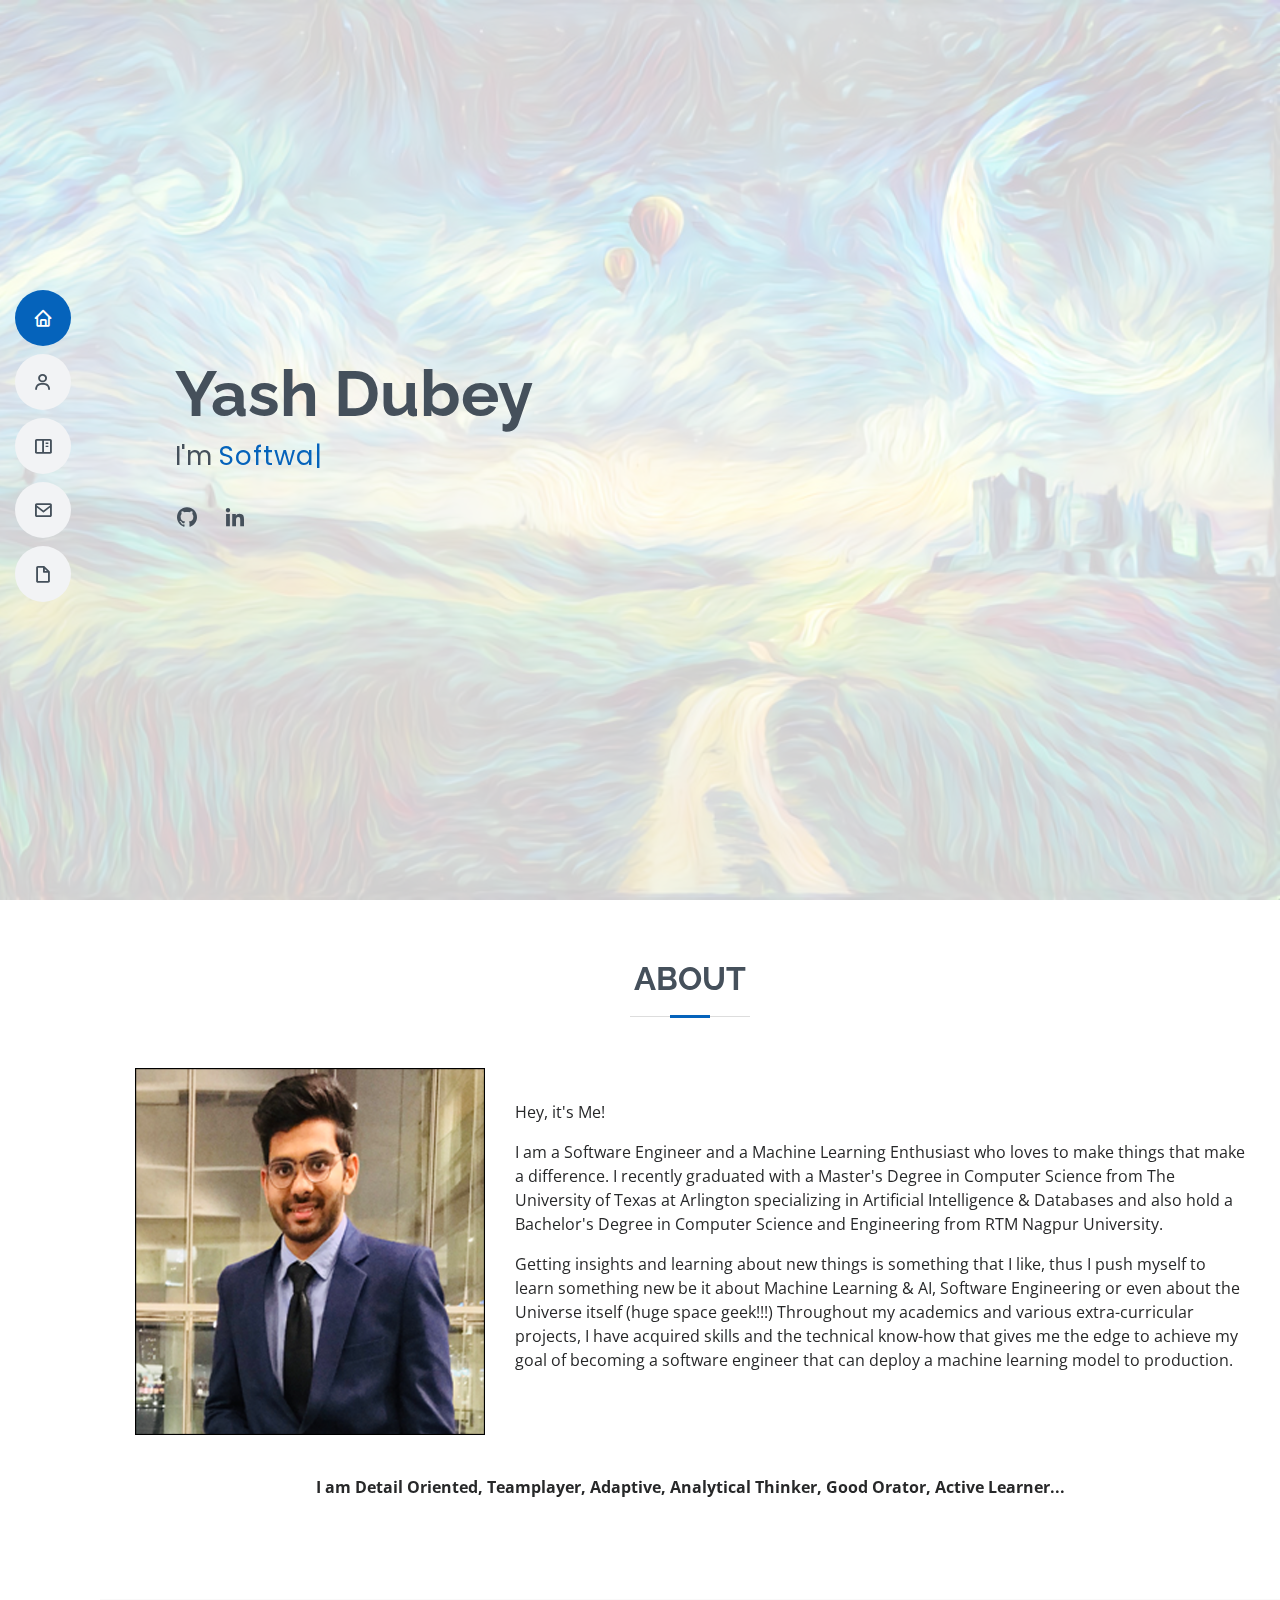
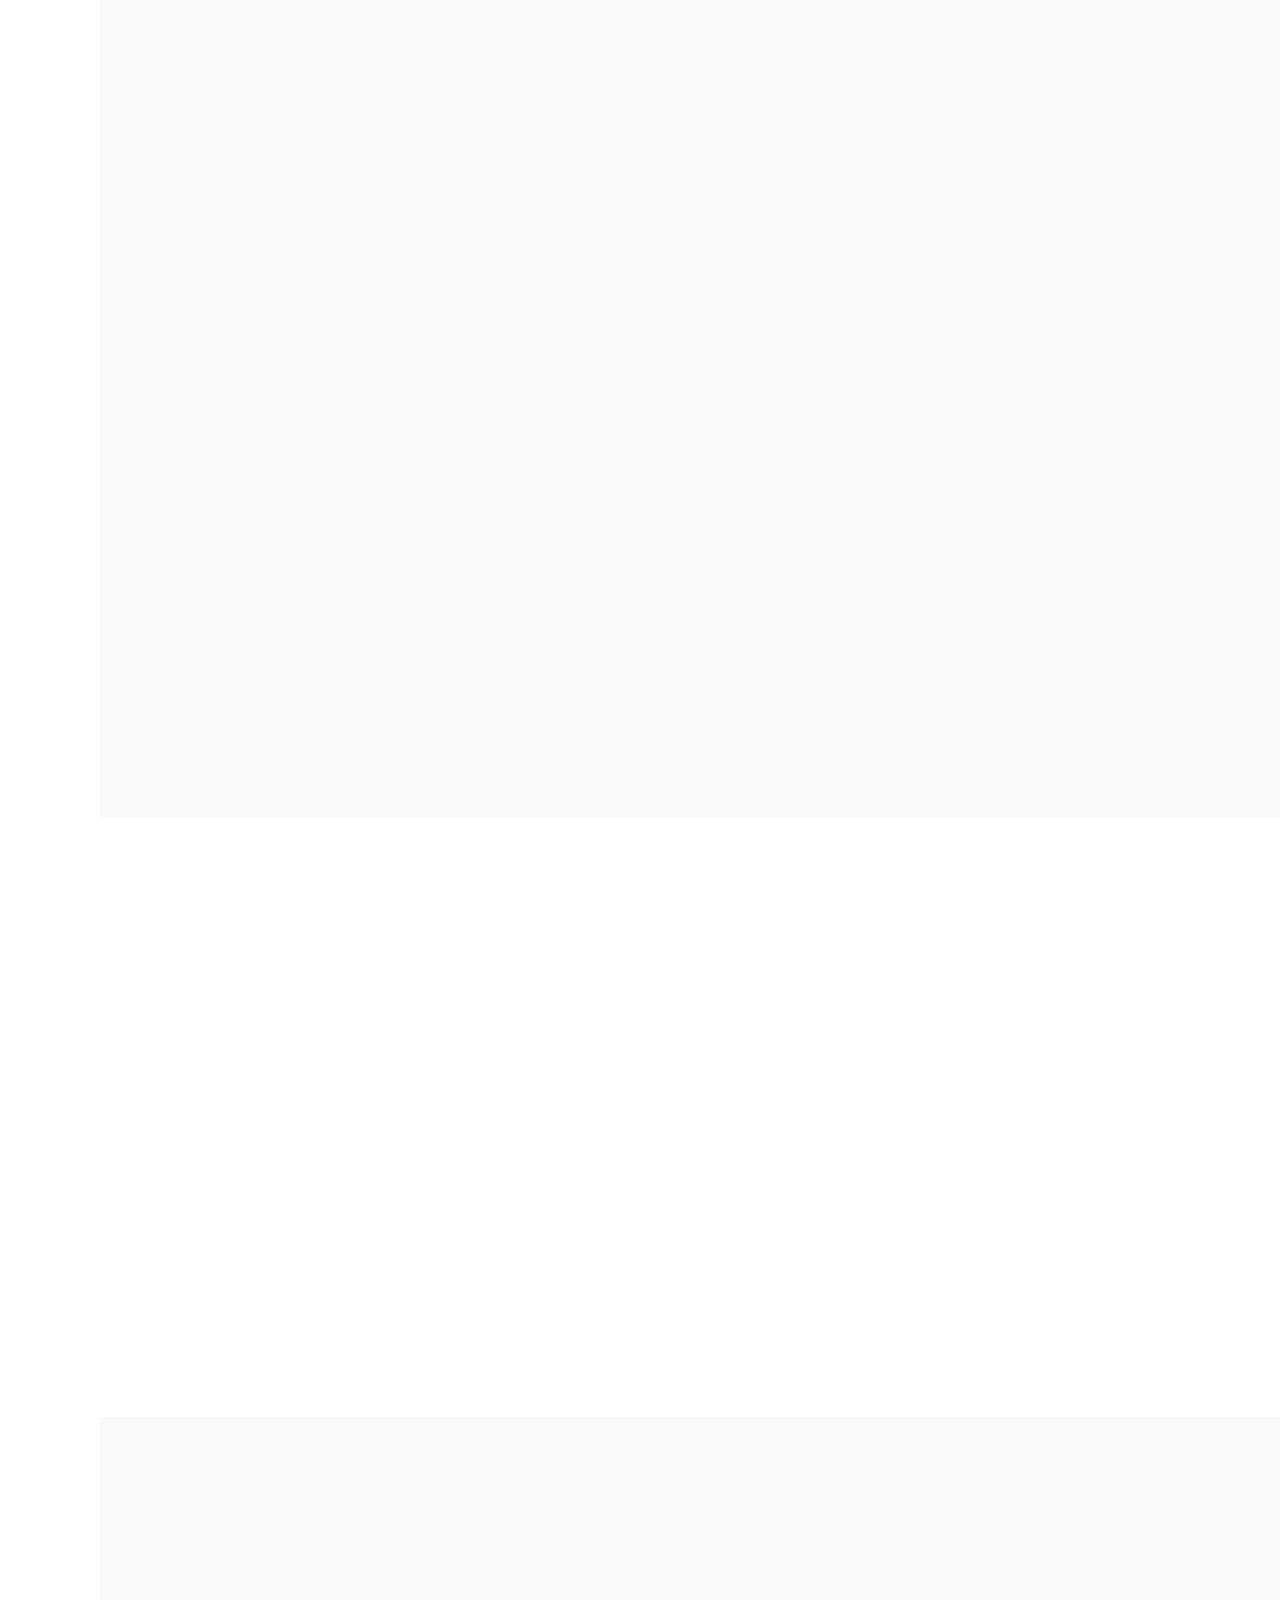
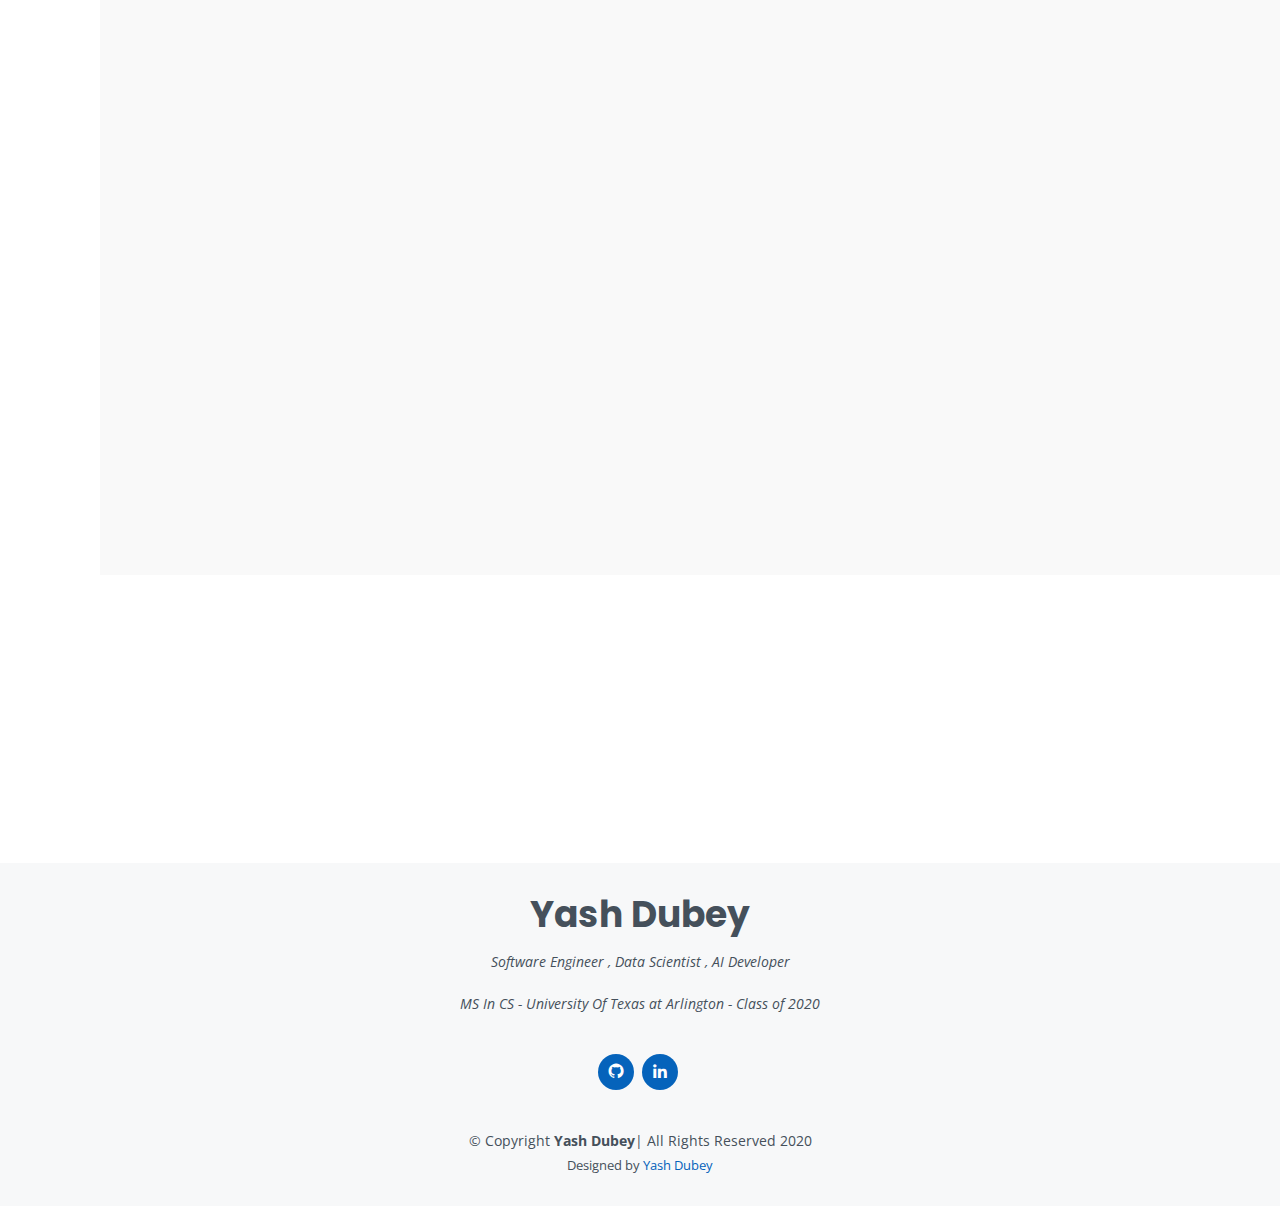
==== index.html @ 51f5e109 "logo removed" ====
<!DOCTYPE html>
<html lang="en">

<head>
  <meta charset="utf-8">
  <meta content="width=device-width, initial-scale=1.0" name="viewport">

  <title>Yash Dubey</title>
  <meta content="" name="descriptison">
  <meta content="" name="keywords">

  <!-- Favicons -->
  <link href="assets/img/favicon.png" rel="icon">
  <link href="assets/img/apple-touch-icon.png" rel="icon">

  <!-- Google Fonts -->
  <link href="https://fonts.googleapis.com/css?family=Open+Sans:300,300i,400,400i,600,600i,700,700i|Raleway:300,300i,400,400i,500,500i,600,600i,700,700i|Poppins:300,300i,400,400i,500,500i,600,600i,700,700i" rel="stylesheet">

  <!-- Vendor CSS Files -->
  <link href="assets/vendor/bootstrap/css/bootstrap.min.css" rel="stylesheet">
  <link href="assets/vendor/icofont/icofont.min.css" rel="stylesheet">
  <link href="assets/vendor/boxicons/css/boxicons.min.css" rel="stylesheet">
  <link href="assets/vendor/venobox/venobox.css" rel="stylesheet">
  <link href="assets/vendor/owl.carousel/assets/owl.carousel.min.css" rel="stylesheet">
  <link href="assets/vendor/aos/aos.css" rel="stylesheet">

  <!-- Template Main CSS File -->
  <link href="assets/css/style.css" rel="stylesheet">

  <!-- =======================================================
  * Template Name: MyResume - v2.0.0
  * Template URL: https://bootstrapmade.com/free-html-bootstrap-template-my-resume/
  * Author: BootstrapMade.com
  * License: https://bootstrapmade.com/license/
  ======================================================== -->
</head>

<body>

  <!-- ======= Mobile nav toggle button ======= -->
  <button type="button" class="mobile-nav-toggle d-xl-none"><i class="icofont-navigation-menu"></i></button>

  <!-- ======= Header ======= -->
  <header id="header" class="d-flex flex-column justify-content-center">

    <nav class="nav-menu">
      <ul>
        <li class="active"><a href="#hero"><i class="bx bx-home"></i> <span>Home</span></a></li>
        <li><a href="#about"><i class="bx bx-user"></i> <span>About</span></a></li>
        <li><a href="#portfolio"><i class="bx bx-book-content"></i> <span>Portfolio</span></a></li>
        <li><a href="#contact"><i class="bx bx-envelope"></i> <span>Contact</span></a></li>
        <li><a href="https://github.com/yashdubey95/yashdubey95.github.io/raw/master/resume/Yash_Dubey_Resume.pdf"><i class="bx bx-file-blank"></i> <span>Download Resume</span></a></li>  
      </ul>
    </nav><!-- .nav-menu -->

  </header><!-- End Header -->

  <!-- ======= Hero Section ======= -->
  <section id="hero" class="d-flex flex-column justify-content-center">
    <div class="container" data-aos="zoom-in" data-aos-delay="100">
      <h1>Yash Dubey</h1>
      <p>I'm <span class="typed" data-typed-items="Software Engineer, Data Scientist, AI Developer"></span></p>
      <div class="social-links">
        <a href="https://github.com/yashdubey95" class="google-plus"><i class="bx bxl-github"></i></a>
        <a href="https://www.linkedin.com/in/yash-dubeycs/" class="linkedin"><i class="bx bxl-linkedin"></i></a>
          
      </div>
    </div>
  </section><!-- End Hero -->

  <main id="main">

    <!-- ======= About Section ======= -->
    <section id="about" class="about">
      <div class="container aos-init aos-animate" data-aos="fade-up">

        <div class="section-title">
          <h2>About</h2>
          <p></p>
        </div>

        <div class="row">
          <div class="col-lg-4">
            <img src="assets/img/profile-img.png" class="img-fluid" alt="">
          </div>
          <div class="col-lg-8 pt-4 pt-lg-0 content">
            <h3></h3>
            <br><p>
              Hey, it's Me!</p><p> I am a Software Engineer and a Machine Learning Enthusiast who loves to make things that make a difference. I recently graduated with a Master's Degree in Computer Science from The University of Texas at Arlington specializing in Artificial Intelligence &amp; Databases and also hold a Bachelor's Degree in Computer Science and Engineering from RTM Nagpur University.</p><p>Getting insights and learning about new things is something that I like, thus I push myself to learn something new be it about Machine Learning &amp; AI, Software Engineering or even about the Universe itself (huge space geek!!!) Throughout my academics and various extra-curricular projects, I have acquired skills and the technical know-how that gives me the edge to achieve my goal of becoming a software engineer that can deploy a machine learning model to production.
            </p>
            <div class="row">
</div>
            
          </div>
        </div><br>
          <p></p><center><b>I am Detail Oriented, Teamplayer, Adaptive, Analytical Thinker, Good Orator, Active Learner...</b></center><p></p><br>
      </div>
    </section>  
      
      
    <!-- ======= Facts Section ======= -->
    <section id="facts" class="facts" style="background-color:#f9f9f9">
      <div class="container" data-aos="fade-up">

        <div class="section-title">
          <h2>Research Paper Published</h2>
          <p><img src="assets/img/paperpublish.png">Topic Detection by Clustering and Text Mining: International Research Journal of Engineering and Technology, Volume 4, Issue 3, March 2017</p>
        </div>

        <div class="section-title">
          <h2>Certifications</h2>
          <p><img src="assets/img/star.png"><a href="https://www.coursera.org/account/accomplishments/specialization/JHTNTJHL2RAA" target="_blank">Completed a 5 Course Specialization in Deep Learning taught by Prof. Andrew Ng (deeplearning.ai & Coursera)</a></p>
          <p><img src="assets/img/star.png"><a href="https://www.udemy.com/certificate/UC-1O7IH93A/" target="_blank">Artificial Intelligence A-Z: Learn how to build an AI (Udemy)</a></p>
          <p><img src="assets/img/star.png"><a href="https://www.udemy.com/certificate/UC-8BEFE81J/" target="_blank">Machine Learning A-Z: Hands-on Python & R in Data Science (Udemy)</a></p>
          <p><img src="assets/img/star.png"><a href="https://www.udemy.com/certificate/UC-V0YSNLP9/" target="_blank">Deep Learning A-Z: Hands-on Artificial Neural Networks (Udemy)</a></p>
        </div>
          
        <div class="section-title">
          <h2>Awards</h2>
          <p><img src="assets/img/trophy.png"> Secured 1st position in "Technobuzz" (A National level coding competition)</p>
          <p><img src="assets/img/trophy.png"> Awarded Certificate of Appreciation for Participating in Inter-College and National Level Conventions</p>
          <p><img src="assets/img/trophy.png"> Team head and Part of Organizing Committee for various Technical and Non-technical events conducted in College</p>
        </div>  
          
        <div class="row" style="padding-left:220px">
          <div class="col-lg-3 col-md-6">
            <div class="count-box">
              <i class="icofont-certificate"></i>
              <span data-toggle="counter-up">11</span>
              <p>Certifications</p>
            </div>
          </div>

          <div class="col-lg-3 col-md-6 mt-5 mt-md-0">
            <div class="count-box">
              <i class="icofont-document-folder"></i>
              <span data-toggle="counter-up">15</span>
              <p>Projects</p>
            </div>
          </div>

          <div class="col-lg-3 col-md-6 mt-5 mt-lg-0">
            <div class="count-box">
              <i class="icofont-live-support"></i>
              <span data-toggle="counter-up">209</span>
                <p>Hours Of Hands-on Experience</p>
            </div>
          </div>        
        </div>
  
  
      </div>
    </section><!-- End Facts Section -->

    <!-- ======= Skills Section ======= -->
    <section id="skills" class="skills section-bg">
      <div class="container" data-aos="fade-up">

        <div class="section-title">
          <h2>Skills</h2>
          <p>Based on my academics and extra cirricular projects at UT Arlington I have acquired skills and the technical know how of some Programming languages like Python, SQL, C/C++, R, Java & JavaScript. Aspiring to work as a Data Scientist I had the opportunity to work on Data science Libraries and Frameworks like NumPy, Matpotlib, Scikit-learn, Open CV, Pandas, TensorFlow, PyTorch, Apache Hadoop, Apache Spark (PySpark)</p>
        </div>

        <div class="row skills-content">

          <div class="col-lg-6">

            <div class="progress">
              <span class="skill">Python <i class="val">90%</i></span>
              <div class="progress-bar-wrap">
                <div class="progress-bar" role="progressbar" aria-valuenow="90" aria-valuemin="0" aria-valuemax="100"></div>
              </div>
            </div>

            <div class="progress">
              <span class="skill">SQL/ NoSQL<i class="val">90%</i></span>
              <div class="progress-bar-wrap">
                <div class="progress-bar" role="progressbar" aria-valuenow="90" aria-valuemin="0" aria-valuemax="100"></div>
              </div>
            </div>

            <div class="progress">
              <span class="skill">C/C++ <i class="val">80%</i></span>
              <div class="progress-bar-wrap">
                <div class="progress-bar" role="progressbar" aria-valuenow="80" aria-valuemin="0" aria-valuemax="100"></div>
              </div>
            </div>

          </div>

          <div class="col-lg-6">

            <div class="progress">
              <span class="skill">R <i class="val">80%</i></span>
              <div class="progress-bar-wrap">
                <div class="progress-bar" role="progressbar" aria-valuenow="80" aria-valuemin="0" aria-valuemax="100"></div>
              </div>
            </div>

            <div class="progress">
              <span class="skill">Java<i class="val">80%</i></span>
              <div class="progress-bar-wrap">
                <div class="progress-bar" role="progressbar" aria-valuenow="80" aria-valuemin="0" aria-valuemax="100"></div>
              </div>
            </div>

            <div class="progress">
              <span class="skill">JavaScript <i class="val">80%</i></span>
              <div class="progress-bar-wrap">
                <div class="progress-bar" role="progressbar" aria-valuenow="80" aria-valuemin="0" aria-valuemax="100"></div>
              </div>
            </div>

          </div>
            
           <div class="col-lg-6">

            <div class="progress">
              <span class="skill">Apache Hadoop <i class="val">80%</i></span>
              <div class="progress-bar-wrap">
                <div class="progress-bar" role="progressbar" aria-valuenow="80" aria-valuemin="0" aria-valuemax="100"></div>
              </div>
            </div>

            <div class="progress">
              <span class="skill">Apache Spark<i class="val">80%</i></span>
              <div class="progress-bar-wrap">
                <div class="progress-bar" role="progressbar" aria-valuenow="80" aria-valuemin="0" aria-valuemax="100"></div>
              </div>
            </div>

            <div class="progress">
              <span class="skill">Text<i class="val">80%</i></span>
              <div class="progress-bar-wrap">
                <div class="progress-bar" role="progressbar" aria-valuenow="80" aria-valuemin="0" aria-valuemax="100"></div>
              </div>
            </div>

          </div> 
            
         <div class="col-lg-6">

            <div class="progress">
              <span class="skill">Node.js<i class="val">80%</i></span>
              <div class="progress-bar-wrap">
                <div class="progress-bar" role="progressbar" aria-valuenow="80" aria-valuemin="0" aria-valuemax="100"></div>
              </div>
            </div>

            <div class="progress">
              <span class="skill">Open CV<i class="val">75%</i></span>
              <div class="progress-bar-wrap">
                <div class="progress-bar" role="progressbar" aria-valuenow="75" aria-valuemin="0" aria-valuemax="100"></div>
              </div>
            </div>

            <div class="progress">
              <span class="skill">Pytorch <i class="val">80%</i></span>
              <div class="progress-bar-wrap">
                <div class="progress-bar" role="progressbar" aria-valuenow="80" aria-valuemin="0" aria-valuemax="100"></div>
              </div>
            </div>

          </div>    
    

        </div>

      </div>
    </section><!-- End Skills Section -->

  
    <!-- ======= Portfolio Section ======= -->
    <section id="portfolio" class="portfolio section-bg" style="background-color:#f9f9f9">
      <div class="container" data-aos="fade-up">

        <div class="section-title">
          <h2>Portfolio</h2>
          <p>Built the following Academic Projects at UT Arlington for my Specialization in Intelligent Systems (AI) & Databases</p>
        </div>

        <div class="row">
          <div class="col-lg-12 d-flex justify-content-center" data-aos="fade-up" data-aos-delay="100">
          </div>
        </div>

        <div class="row portfolio-container" data-aos="fade-up" data-aos-delay="200">

          <div class="col-lg-4 col-md-6 portfolio-item filter-app">
            <div class="portfolio-wrap">
              <img src="assets/img/portfolio/portfolio-1.jpg" class="img-fluid" alt="">
              <div class="portfolio-info">
                <h4>Monocular Depth Estimation</h4>
                <p></p>
                <div class="portfolio-links">
                  <a href="assets/img/portfolio/portfolio-1.jpg" data-gall="portfolioGallery" class="venobox" title="Monocular Depth Estimation"><i class="bx bx-plus"></i></a>
                  <a href="Monocular%20Depth%20Estimator.html" data-gall="portfolioDetailsGallery" data-vbtype="iframe" class="venobox" title="Monocular Depth Estimation"><i class="bx bx-link"></i></a>
                </div>
              </div>
            </div>
          </div>

          <div class="col-lg-4 col-md-6 portfolio-item filter-web">
            <div class="portfolio-wrap">
              <img src="assets/img/portfolio/portfolio-2.jpg" class="img-fluid" alt="">
              <div class="portfolio-info">
                <h4>Self Driving Car</h4>
                <p></p>
                <div class="portfolio-links">
                  <a href="assets/img/portfolio/portfolio-2.jpg" data-gall="portfolioGallery" class="venobox" title="Self Driving Car"><i class="bx bx-plus"></i></a>
                  <a href="self-driving%20car.html" data-gall="portfolioDetailsGallery" data-vbtype="iframe" class="venobox" title="Self Driving Car"><i class="bx bx-link"></i></a>
                </div>
              </div>
            </div>
          </div>

          <div class="col-lg-4 col-md-6 portfolio-item filter-app">
            <div class="portfolio-wrap">
              <img src="assets/img/portfolio/portfolio-3.jpg" class="img-fluid" alt="">
              <div class="portfolio-info">
                <h4>Document Summerizer</h4>
                <p></p>
                <div class="portfolio-links">
                  <a href="assets/img/portfolio/portfolio-3.jpg" data-gall="portfolioGallery" class="venobox" title="Document Summerizer"><i class="bx bx-plus"></i></a>
                  <a href="Document%20Summerizer.html" data-gall="portfolioDetailsGallery" data-vbtype="iframe" class="venobox" title="Document Summerizer"><i class="bx bx-link"></i></a>
                </div>
              </div>
            </div>
          </div>

          <div class="col-lg-4 col-md-6 portfolio-item filter-card">
            <div class="portfolio-wrap">
              <img src="assets/img/portfolio/portfolio-4.jpg" class="img-fluid" alt="">
              <div class="portfolio-info">
                <h4>Predicting NYT's Pick from a pool of Comments</h4>
                <p></p>
                <div class="portfolio-links">
                  <a href="assets/img/portfolio/portfolio-4.jpg" data-gall="portfolioGallery" class="venobox" title="Predicting NYT's Pick from a Pool of Comments"><i class="bx bx-plus"></i></a>
                  <a href="NYT's%20Pick.html" data-gall="portfolioDetailsGallery" data-vbtype="iframe" class="venobox" title="Predicting NYT's Pick from a pool of Comments"><i class="bx bx-link"></i></a>
                </div>
              </div>
            </div>
          </div>

          <div class="col-lg-4 col-md-6 portfolio-item filter-web">
            <div class="portfolio-wrap">
              <img src="assets/img/portfolio/portfolio-5.jpg" class="img-fluid" alt="">
              <div class="portfolio-info">
                <h4>Movie Recommender System</h4>
                <p></p>
                <div class="portfolio-links">
                  <a href="assets/img/portfolio/portfolio-5.jpg" data-gall="portfolioGallery" class="venobox" title="Movie Recommender System"><i class="bx bx-plus"></i></a>
                  <a href="Movie%20recommender%20system.html" data-gall="portfolioDetailsGallery" data-vbtype="iframe" class="venobox" title="Movie Recommender System"><i class="bx bx-link"></i></a>
                </div>
              </div>
            </div>
          </div>
            
         <div class="col-lg-4 col-md-6 portfolio-item filter-web">
            <div class="portfolio-wrap">
              <img src="assets/img/portfolio/chatbot2.jpg" class="img-fluid" alt="">
              <div class="portfolio-info">
                <h4>Chat Bot</h4>
                <p></p>
                <div class="portfolio-links">
                  <a href="#" data-gall="portfolioGallery" class="venobox" title="Chat Bot"><i class="bx bx-plus"></i></a>
                  <a href="Chat%20Bot.html" data-gall="portfolioDetailsGallery" data-vbtype="iframe" class="venobox" title="Chat Bot"><i class="bx bx-link"></i></a>
                </div>
              </div>
            </div>
          </div>    
    </div>

      </div>
    </section><!-- End Portfolio Section -->

   
   
    <!-- ======= Contact Section ======= -->
    <section id="contact" class="contact">
      <div class="container" data-aos="fade-up">

        <div class="section-title">
          <h2>Contact</h2>
        </div>

        <div class="row mt-3">
            <div style="padding-left: 195px"><img src="assets/img/email.png"><b>yashd995@gmail.com</b></div>
            <div style="padding-left: 25px"><img src="assets/img/phone.png"><b>+1(682) 407-6794</b></div>
            <div style="padding-top: 6px; padding-left: 25px"><a href="https://www.linkedin.com/in/yash-dubeycs/" class="linkedin"><i class="bx bxl-linkedin"><span style="padding-left: 12px; padding-bottom: 3px"></span></i></a></div>    
        </div>
          
      </div>
    </section><!-- End Contact Section -->

  </main><!-- End #main -->

  <!-- ======= Footer ======= -->
  <footer id="footer">
    <div class="container">
      <h3>Yash Dubey</h3>
      <p>Software Engineer , Data Scientist , AI Developer <br><br>
      MS In CS - University Of Texas at Arlington - Class of 2020</p>    
      <div class="social-links">
        <a href="https://github.com/yashdubey95" class="google-plus"><i class="bx bxl-github"></i></a>
        <a href="https://www.linkedin.com/in/yash-dubeycs/" class="linkedin"><i class="bx bxl-linkedin"></i></a>  
      </div>
      <div class="copyright">
        &copy; Copyright <strong><span>Yash Dubey</span></strong>| All Rights Reserved 2020
      </div>
      <div class="credits">
        <!-- All the links in the footer should remain intact. -->
        <!-- You can delete the links only if you purchased the pro version. -->
        <!-- Licensing information: [license-url] -->
        <!-- Purchase the pro version with working PHP/AJAX contact form: https://bootstrapmade.com/free-html-bootstrap-template-my-resume/ -->
        Designed by <a href="#">Yash Dubey</a>
      </div>
    </div>
  </footer><!-- End Footer -->

  <a href="#" class="back-to-top"><i class="bx bx-up-arrow-alt"></i></a>
  <div id="preloader"></div>

  <!-- Vendor JS Files -->
  <script src="assets/vendor/jquery/jquery.min.js"></script>
  <script src="assets/vendor/bootstrap/js/bootstrap.bundle.min.js"></script>
  <script src="assets/vendor/jquery.easing/jquery.easing.min.js"></script>
  <script src="assets/vendor/php-email-form/validate.js"></script>
  <script src="assets/vendor/waypoints/jquery.waypoints.min.js"></script>
  <script src="assets/vendor/counterup/counterup.min.js"></script>
  <script src="assets/vendor/isotope-layout/isotope.pkgd.min.js"></script>
  <script src="assets/vendor/venobox/venobox.min.js"></script>
  <script src="assets/vendor/owl.carousel/owl.carousel.min.js"></script>
  <script src="assets/vendor/typed.js/typed.min.js"></script>
  <script src="assets/vendor/aos/aos.js"></script>

  <!-- Template Main JS File -->
  <script src="assets/js/main.js"></script>

</body>

</html>
---- assets/vendor/venobox/venobox.css ----
/* ------ venobox.css --------*/
.vbox-overlay *, .vbox-overlay *:before, .vbox-overlay *:after{
    -webkit-backface-visibility: hidden;
    -webkit-box-sizing:border-box;
    -moz-box-sizing:border-box;
    box-sizing:border-box;
}
.vbox-overlay * { 
    -webkit-backface-visibility: visible;
    backface-visibility: visible;
}
.vbox-overlay{
    display: -webkit-flex;
    display: flex;
    -webkit-flex-direction: column;
    flex-direction: column;
    -webkit-justify-content: center;
    justify-content: center;
    -webkit-align-items: center;
    align-items: center;
    position: fixed;
    left: 0;
    top: 0;
    bottom: 0;
    right: 0;
    z-index: 999999;
}

/* ----- navigation ----- */
.vbox-title{
    width: 100%;
    height: 40px;
    float: left;
    text-align: center;
    line-height: 28px;
    font-size: 12px;
    padding: 6px 50px;
    overflow: hidden;
    position: fixed;
    display: none;
    left: 0;
    z-index: 89;
}
.vbox-close{
    cursor: pointer;
    position: fixed;
    top: -1px;
    right: 0;
    width: 50px;
    height: 40px;
    padding: 6px;
    display: block;
    background-position:10px center;
    overflow: hidden;
    font-size: 24px;
    line-height: 1;
    text-align: center;
    z-index: 99;
}
.vbox-left{
    cursor: pointer;
    position: fixed;
    left: 0;
    height: 40px;
    overflow: hidden;
    line-height: 28px;
    font-size: 12px;
    z-index: 99;
    display: flex;
    align-items:center;
}
.vbox-num{
    display: inline-block;
    margin: 6px 0 6px 15px;
}
/* ----- Social share ----- */
.vbox-share{
    line-height: 28px;
    font-size: 12px;
    overflow: hidden;
    position: fixed;
    left: 0;
    z-index: 98;
    display: flex;
    align-items:center;
    justify-content: center;
    width: 100%;
    text-align: center;
}
.vbox-share svg{
    max-height: 28px;
    width: 28px;
    z-index: 10;
    margin-left: 12px;
    margin-top: 6px;
    margin-bottom: 6px;
    vertical-align: middle;
}


/* ----- navigation ARROWS ----- */
.vbox-next, .vbox-prev{
    position: fixed;
    top: 50%;
    margin-top: -15px;
    overflow: hidden;
    cursor: pointer;
    display: block;
    width: 45px;
    height: 45px;
    z-index: 99;
}
.vbox-next span, .vbox-prev span{
    position: relative;
    width: 20px;
    height: 20px;
    border: 2px solid transparent;
    border-top-color: #B6B6B6;
    border-right-color: #B6B6B6;
    text-indent: -100px;
    position: absolute;
    top: 8px;
    display: block;
}
.vbox-prev{
    left: 15px;
}
.vbox-next{
    right: 15px;
}
.vbox-prev span{
    left: 10px;
    -ms-transform: rotate(-135deg);
    -webkit-transform: rotate(-135deg);
    transform: rotate(-135deg);
}
.vbox-next span{
    -ms-transform: rotate(45deg);
    -webkit-transform: rotate(45deg);
    transform: rotate(45deg);
    right: 10px;
}
/* ------- inline window ------ */
.vbox-inline{
    width: 420px;
    height: 315px;
    height: 70vh;
    padding: 10px;
    background: #fff;
    margin: 0 auto;
    overflow: auto;
    text-align: left;
}
/* ------- Video & iFrames window ------ */
.venoframe{
    max-width: 100%;
    width: 100%;
    border: none;
    width: 100%;
    height: 260px;
    height: 70vh;
}
.venoframe.vbvid{
    height: 260px;
}
@media (min-width: 768px) {
    .venoframe, .vbox-inline{
        width: 90%;
        height: 360px;
        height: 70vh;
    }
    .venoframe.vbvid{
        width: 640px;
        height: 360px;
    }
}
@media (min-width: 992px) {
    .venoframe, .vbox-inline{
        max-width: 1200px;
        width: 80%;
        height: 540px;
        height: 70vh;
    }
    .venoframe.vbvid{
        width: 960px;
        height: 540px;
    }
}
/* 
Please do NOT edit this part! 
or at least read this note: http://i.imgur.com/7C0ws9e.gif
*/
.vbox-open{
    overflow: hidden;
}
.vbox-container{
    position: absolute;
    left: 0;
    right: 0;
    top: 0;
    bottom: 0;
    overflow-x: hidden;
    overflow-y: scroll;
    overflow-scrolling: touch;
    -webkit-overflow-scrolling: touch;
    z-index: 20;
    max-height: 100%;

}

.vbox-content{
    text-align: center;
    float: left;
    width: 100%;
    position: relative;
    overflow: hidden;
    padding: 20px 4%;
}
.vbox-container img{
    max-width: 100%;
    height: auto;
}
.vbox-figlio{
    box-shadow: 0 0 12px rgba(0,0,0,0.19), 0 6px 6px rgba(0,0,0,0.23);
    max-width: 100%;
    text-align: initial;
}
img.vbox-figlio{
    -webkit-user-select: none;
-khtml-user-select: none;
-moz-user-select: none;
-o-user-select: none;
user-select: none;
}
.vbox-content.swipe-left{
    margin-left: -200px !important;
}
.vbox-content.swipe-right{
    margin-left: 200px !important;
}
.vbox-animated{
    webkit-transition: margin 300ms ease-out;
    transition: margin 300ms ease-out;
}

/* ---------- preloader ----------
 * SPINKIT 
 * http://tobiasahlin.com/spinkit/
-------------------------------- */
.sk-double-bounce,.sk-rotating-plane{width:40px;height:40px;margin:40px auto}.sk-rotating-plane{background-color:#333;-webkit-animation:sk-rotatePlane 1.2s infinite ease-in-out;animation:sk-rotatePlane 1.2s infinite ease-in-out}@-webkit-keyframes sk-rotatePlane{0%{-webkit-transform:perspective(120px) rotateX(0) rotateY(0);transform:perspective(120px) rotateX(0) rotateY(0)}50%{-webkit-transform:perspective(120px) rotateX(-180.1deg) rotateY(0);transform:perspective(120px) rotateX(-180.1deg) rotateY(0)}100%{-webkit-transform:perspective(120px) rotateX(-180deg) rotateY(-179.9deg);transform:perspective(120px) rotateX(-180deg) rotateY(-179.9deg)}}@keyframes sk-rotatePlane{0%{-webkit-transform:perspective(120px) rotateX(0) rotateY(0);transform:perspective(120px) rotateX(0) rotateY(0)}50%{-webkit-transform:perspective(120px) rotateX(-180.1deg) rotateY(0);transform:perspective(120px) rotateX(-180.1deg) rotateY(0)}100%{-webkit-transform:perspective(120px) rotateX(-180deg) rotateY(-179.9deg);transform:perspective(120px) rotateX(-180deg) rotateY(-179.9deg)}}.sk-double-bounce{position:relative}.sk-double-bounce .sk-child{width:100%;height:100%;border-radius:50%;background-color:#333;opacity:.6;position:absolute;top:0;left:0;-webkit-animation:sk-doubleBounce 2s infinite ease-in-out;animation:sk-doubleBounce 2s infinite ease-in-out}.sk-chasing-dots .sk-child,.sk-spinner-pulse,.sk-three-bounce .sk-child{background-color:#333;border-radius:100%}.sk-double-bounce .sk-double-bounce2{-webkit-animation-delay:-1s;animation-delay:-1s}@-webkit-keyframes sk-doubleBounce{0%,100%{-webkit-transform:scale(0);transform:scale(0)}50%{-webkit-transform:scale(1);transform:scale(1)}}@keyframes sk-doubleBounce{0%,100%{-webkit-transform:scale(0);transform:scale(0)}50%{-webkit-transform:scale(1);transform:scale(1)}}.sk-wave{margin:40px auto;width:50px;height:40px;text-align:center;font-size:10px}.sk-wave .sk-rect{background-color:#333;height:100%;width:6px;display:inline-block;-webkit-animation:sk-waveStretchDelay 1.2s infinite ease-in-out;animation:sk-waveStretchDelay 1.2s infinite ease-in-out}.sk-wave .sk-rect1{-webkit-animation-delay:-1.2s;animation-delay:-1.2s}.sk-wave .sk-rect2{-webkit-animation-delay:-1.1s;animation-delay:-1.1s}.sk-wave .sk-rect3{-webkit-animation-delay:-1s;animation-delay:-1s}.sk-wave .sk-rect4{-webkit-animation-delay:-.9s;animation-delay:-.9s}.sk-wave .sk-rect5{-webkit-animation-delay:-.8s;animation-delay:-.8s}@-webkit-keyframes sk-waveStretchDelay{0%,100%,40%{-webkit-transform:scaleY(.4);transform:scaleY(.4)}20%{-webkit-transform:scaleY(1);transform:scaleY(1)}}@keyframes sk-waveStretchDelay{0%,100%,40%{-webkit-transform:scaleY(.4);transform:scaleY(.4)}20%{-webkit-transform:scaleY(1);transform:scaleY(1)}}.sk-wandering-cubes{margin:40px auto;width:40px;height:40px;position:relative}.sk-wandering-cubes .sk-cube{background-color:#333;width:10px;height:10px;position:absolute;top:0;left:0;-webkit-animation:sk-wanderingCube 1.8s ease-in-out -1.8s infinite both;animation:sk-wanderingCube 1.8s ease-in-out -1.8s infinite both}.sk-chasing-dots,.sk-spinner-pulse{width:40px;height:40px;margin:40px auto}.sk-wandering-cubes .sk-cube2{-webkit-animation-delay:-.9s;animation-delay:-.9s}@-webkit-keyframes sk-wanderingCube{0%{-webkit-transform:rotate(0);transform:rotate(0)}25%{-webkit-transform:translateX(30px) rotate(-90deg) scale(.5);transform:translateX(30px) rotate(-90deg) scale(.5)}50%{-webkit-transform:translateX(30px) translateY(30px) rotate(-179deg);transform:translateX(30px) translateY(30px) rotate(-179deg)}50.1%{-webkit-transform:translateX(30px) translateY(30px) rotate(-180deg);transform:translateX(30px) translateY(30px) rotate(-180deg)}75%{-webkit-transform:translateX(0) translateY(30px) rotate(-270deg) scale(.5);transform:translateX(0) translateY(30px) rotate(-270deg) scale(.5)}100%{-webkit-transform:rotate(-360deg);transform:rotate(-360deg)}}@keyframes sk-wanderingCube{0%{-webkit-transform:rotate(0);transform:rotate(0)}25%{-webkit-transform:translateX(30px) rotate(-90deg) scale(.5);transform:translateX(30px) rotate(-90deg) scale(.5)}50%{-webkit-transform:translateX(30px) translateY(30px) rotate(-179deg);transform:translateX(30px) translateY(30px) rotate(-179deg)}50.1%{-webkit-transform:translateX(30px) translateY(30px) rotate(-180deg);transform:translateX(30px) translateY(30px) rotate(-180deg)}75%{-webkit-transform:translateX(0) translateY(30px) rotate(-270deg) scale(.5);transform:translateX(0) translateY(30px) rotate(-270deg) scale(.5)}100%{-webkit-transform:rotate(-360deg);transform:rotate(-360deg)}}.sk-spinner-pulse{-webkit-animation:sk-pulseScaleOut 1s infinite ease-in-out;animation:sk-pulseScaleOut 1s infinite ease-in-out}@-webkit-keyframes sk-pulseScaleOut{0%{-webkit-transform:scale(0);transform:scale(0)}100%{-webkit-transform:scale(1);transform:scale(1);opacity:0}}@keyframes sk-pulseScaleOut{0%{-webkit-transform:scale(0);transform:scale(0)}100%{-webkit-transform:scale(1);transform:scale(1);opacity:0}}.sk-chasing-dots{position:relative;text-align:center;-webkit-animation:sk-chasingDotsRotate 2s infinite linear;animation:sk-chasingDotsRotate 2s infinite linear}.sk-chasing-dots .sk-child{width:60%;height:60%;display:inline-block;position:absolute;top:0;-webkit-animation:sk-chasingDotsBounce 2s infinite ease-in-out;animation:sk-chasingDotsBounce 2s infinite ease-in-out}.sk-chasing-dots .sk-dot2{top:auto;bottom:0;-webkit-animation-delay:-1s;animation-delay:-1s}@-webkit-keyframes sk-chasingDotsRotate{100%{-webkit-transform:rotate(360deg);transform:rotate(360deg)}}@keyframes sk-chasingDotsRotate{100%{-webkit-transform:rotate(360deg);transform:rotate(360deg)}}@-webkit-keyframes sk-chasingDotsBounce{0%,100%{-webkit-transform:scale(0);transform:scale(0)}50%{-webkit-transform:scale(1);transform:scale(1)}}@keyframes sk-chasingDotsBounce{0%,100%{-webkit-transform:scale(0);transform:scale(0)}50%{-webkit-transform:scale(1);transform:scale(1)}}.sk-three-bounce{margin:40px auto;width:80px;text-align:center}.sk-three-bounce .sk-child{width:20px;height:20px;display:inline-block;-webkit-animation:sk-three-bounce 1.4s ease-in-out 0s infinite both;animation:sk-three-bounce 1.4s ease-in-out 0s infinite both}.sk-circle .sk-child:before,.sk-fading-circle .sk-circle:before{display:block;border-radius:100%;content:'';background-color:#333}.sk-three-bounce .sk-bounce1{-webkit-animation-delay:-.32s;animation-delay:-.32s}.sk-three-bounce .sk-bounce2{-webkit-animation-delay:-.16s;animation-delay:-.16s}@-webkit-keyframes sk-three-bounce{0%,100%,80%{-webkit-transform:scale(0);transform:scale(0)}40%{-webkit-transform:scale(1);transform:scale(1)}}@keyframes sk-three-bounce{0%,100%,80%{-webkit-transform:scale(0);transform:scale(0)}40%{-webkit-transform:scale(1);transform:scale(1)}}.sk-circle{margin:40px auto;width:40px;height:40px;position:relative}.sk-circle .sk-child{width:100%;height:100%;position:absolute;left:0;top:0}.sk-circle .sk-child:before{margin:0 auto;width:15%;height:15%;-webkit-animation:sk-circleBounceDelay 1.2s infinite ease-in-out both;animation:sk-circleBounceDelay 1.2s infinite ease-in-out both}.sk-circle .sk-circle2{-webkit-transform:rotate(30deg);-ms-transform:rotate(30deg);transform:rotate(30deg)}.sk-circle .sk-circle3{-webkit-transform:rotate(60deg);-ms-transform:rotate(60deg);transform:rotate(60deg)}.sk-circle .sk-circle4{-webkit-transform:rotate(90deg);-ms-transform:rotate(90deg);transform:rotate(90deg)}.sk-circle .sk-circle5{-webkit-transform:rotate(120deg);-ms-transform:rotate(120deg);transform:rotate(120deg)}.sk-circle .sk-circle6{-webkit-transform:rotate(150deg);-ms-transform:rotate(150deg);transform:rotate(150deg)}.sk-circle .sk-circle7{-webkit-transform:rotate(180deg);-ms-transform:rotate(180deg);transform:rotate(180deg)}.sk-circle .sk-circle8{-webkit-transform:rotate(210deg);-ms-transform:rotate(210deg);transform:rotate(210deg)}.sk-circle .sk-circle9{-webkit-transform:rotate(240deg);-ms-transform:rotate(240deg);transform:rotate(240deg)}.sk-circle .sk-circle10{-webkit-transform:rotate(270deg);-ms-transform:rotate(270deg);transform:rotate(270deg)}.sk-circle .sk-circle11{-webkit-transform:rotate(300deg);-ms-transform:rotate(300deg);transform:rotate(300deg)}.sk-circle .sk-circle12{-webkit-transform:rotate(330deg);-ms-transform:rotate(330deg);transform:rotate(330deg)}.sk-circle .sk-circle2:before{-webkit-animation-delay:-1.1s;animation-delay:-1.1s}.sk-circle .sk-circle3:before{-webkit-animation-delay:-1s;animation-delay:-1s}.sk-circle .sk-circle4:before{-webkit-animation-delay:-.9s;animation-delay:-.9s}.sk-circle .sk-circle5:before{-webkit-animation-delay:-.8s;animation-delay:-.8s}.sk-circle .sk-circle6:before{-webkit-animation-delay:-.7s;animation-delay:-.7s}.sk-circle .sk-circle7:before{-webkit-animation-delay:-.6s;animation-delay:-.6s}.sk-circle .sk-circle8:before{-webkit-animation-delay:-.5s;animation-delay:-.5s}.sk-circle .sk-circle9:before{-webkit-animation-delay:-.4s;animation-delay:-.4s}.sk-circle .sk-circle10:before{-webkit-animation-delay:-.3s;animation-delay:-.3s}.sk-circle .sk-circle11:before{-webkit-animation-delay:-.2s;animation-delay:-.2s}.sk-circle .sk-circle12:before{-webkit-animation-delay:-.1s;animation-delay:-.1s}@-webkit-keyframes sk-circleBounceDelay{0%,100%,80%{-webkit-transform:scale(0);transform:scale(0)}40%{-webkit-transform:scale(1);transform:scale(1)}}@keyframes sk-circleBounceDelay{0%,100%,80%{-webkit-transform:scale(0);transform:scale(0)}40%{-webkit-transform:scale(1);transform:scale(1)}}.sk-cube-grid{width:40px;height:40px;margin:40px auto}.sk-cube-grid .sk-cube{width:33.33%;height:33.33%;background-color:#333;float:left;-webkit-animation:sk-cubeGridScaleDelay 1.3s infinite ease-in-out;animation:sk-cubeGridScaleDelay 1.3s infinite ease-in-out}.sk-cube-grid .sk-cube1{-webkit-animation-delay:.2s;animation-delay:.2s}.sk-cube-grid .sk-cube2{-webkit-animation-delay:.3s;animation-delay:.3s}.sk-cube-grid .sk-cube3{-webkit-animation-delay:.4s;animation-delay:.4s}.sk-cube-grid .sk-cube4{-webkit-animation-delay:.1s;animation-delay:.1s}.sk-cube-grid .sk-cube5{-webkit-animation-delay:.2s;animation-delay:.2s}.sk-cube-grid .sk-cube6{-webkit-animation-delay:.3s;animation-delay:.3s}.sk-cube-grid .sk-cube7{-webkit-animation-delay:0ms;animation-delay:0ms}.sk-cube-grid .sk-cube8{-webkit-animation-delay:.1s;animation-delay:.1s}.sk-cube-grid .sk-cube9{-webkit-animation-delay:.2s;animation-delay:.2s}@-webkit-keyframes sk-cubeGridScaleDelay{0%,100%,70%{-webkit-transform:scale3D(1,1,1);transform:scale3D(1,1,1)}35%{-webkit-transform:scale3D(0,0,1);transform:scale3D(0,0,1)}}@keyframes sk-cubeGridScaleDelay{0%,100%,70%{-webkit-transform:scale3D(1,1,1);transform:scale3D(1,1,1)}35%{-webkit-transform:scale3D(0,0,1);transform:scale3D(0,0,1)}}.sk-fading-circle{margin:40px auto;width:40px;height:40px;position:relative}.sk-fading-circle .sk-circle{width:100%;height:100%;position:absolute;left:0;top:0}.sk-fading-circle .sk-circle:before{margin:0 auto;width:15%;height:15%;-webkit-animation:sk-circleFadeDelay 1.2s infinite ease-in-out both;animation:sk-circleFadeDelay 1.2s infinite ease-in-out both}.sk-fading-circle .sk-circle2{-webkit-transform:rotate(30deg);-ms-transform:rotate(30deg);transform:rotate(30deg)}.sk-fading-circle .sk-circle3{-webkit-transform:rotate(60deg);-ms-transform:rotate(60deg);transform:rotate(60deg)}.sk-fading-circle .sk-circle4{-webkit-transform:rotate(90deg);-ms-transform:rotate(90deg);transform:rotate(90deg)}.sk-fading-circle .sk-circle5{-webkit-transform:rotate(120deg);-ms-transform:rotate(120deg);transform:rotate(120deg)}.sk-fading-circle .sk-circle6{-webkit-transform:rotate(150deg);-ms-transform:rotate(150deg);transform:rotate(150deg)}.sk-fading-circle .sk-circle7{-webkit-transform:rotate(180deg);-ms-transform:rotate(180deg);transform:rotate(180deg)}.sk-fading-circle .sk-circle8{-webkit-transform:rotate(210deg);-ms-transform:rotate(210deg);transform:rotate(210deg)}.sk-fading-circle .sk-circle9{-webkit-transform:rotate(240deg);-ms-transform:rotate(240deg);transform:rotate(240deg)}.sk-fading-circle .sk-circle10{-webkit-transform:rotate(270deg);-ms-transform:rotate(270deg);transform:rotate(270deg)}.sk-fading-circle .sk-circle11{-webkit-transform:rotate(300deg);-ms-transform:rotate(300deg);transform:rotate(300deg)}.sk-fading-circle .sk-circle12{-webkit-transform:rotate(330deg);-ms-transform:rotate(330deg);transform:rotate(330deg)}.sk-fading-circle .sk-circle2:before{-webkit-animation-delay:-1.1s;animation-delay:-1.1s}.sk-fading-circle .sk-circle3:before{-webkit-animation-delay:-1s;animation-delay:-1s}.sk-fading-circle .sk-circle4:before{-webkit-animation-delay:-.9s;animation-delay:-.9s}.sk-fading-circle .sk-circle5:before{-webkit-animation-delay:-.8s;animation-delay:-.8s}.sk-fading-circle .sk-circle6:before{-webkit-animation-delay:-.7s;animation-delay:-.7s}.sk-fading-circle .sk-circle7:before{-webkit-animation-delay:-.6s;animation-delay:-.6s}.sk-fading-circle .sk-circle8:before{-webkit-animation-delay:-.5s;animation-delay:-.5s}.sk-fading-circle .sk-circle9:before{-webkit-animation-delay:-.4s;animation-delay:-.4s}.sk-fading-circle .sk-circle10:before{-webkit-animation-delay:-.3s;animation-delay:-.3s}.sk-fading-circle .sk-circle11:before{-webkit-animation-delay:-.2s;animation-delay:-.2s}.sk-fading-circle .sk-circle12:before{-webkit-animation-delay:-.1s;animation-delay:-.1s}@-webkit-keyframes sk-circleFadeDelay{0%,100%,39%{opacity:0}40%{opacity:1}}@keyframes sk-circleFadeDelay{0%,100%,39%{opacity:0}40%{opacity:1}}.sk-folding-cube{margin:40px auto;width:40px;height:40px;position:relative;-webkit-transform:rotateZ(45deg);transform:rotateZ(45deg)}.sk-folding-cube .sk-cube{float:left;width:50%;height:50%;position:relative;-webkit-transform:scale(1.1);-ms-transform:scale(1.1);transform:scale(1.1)}.sk-folding-cube .sk-cube:before{content:'';position:absolute;top:0;left:0;width:100%;height:100%;background-color:#333;-webkit-animation:sk-foldCubeAngle 2.4s infinite linear both;animation:sk-foldCubeAngle 2.4s infinite linear both;-webkit-transform-origin:100% 100%;-ms-transform-origin:100% 100%;transform-origin:100% 100%}.sk-folding-cube .sk-cube2{-webkit-transform:scale(1.1) rotateZ(90deg);transform:scale(1.1) rotateZ(90deg)}.sk-folding-cube .sk-cube3{-webkit-transform:scale(1.1) rotateZ(180deg);transform:scale(1.1) rotateZ(180deg)}.sk-folding-cube .sk-cube4{-webkit-transform:scale(1.1) rotateZ(270deg);transform:scale(1.1) rotateZ(270deg)}.sk-folding-cube .sk-cube2:before{-webkit-animation-delay:.3s;animation-delay:.3s}.sk-folding-cube .sk-cube3:before{-webkit-animation-delay:.6s;animation-delay:.6s}.sk-folding-cube .sk-cube4:before{-webkit-animation-delay:.9s;animation-delay:.9s}@-webkit-keyframes sk-foldCubeAngle{0%,10%{-webkit-transform:perspective(140px) rotateX(-180deg);transform:perspective(140px) rotateX(-180deg);opacity:0}25%,75%{-webkit-transform:perspective(140px) rotateX(0);transform:perspective(140px) rotateX(0);opacity:1}100%,90%{-webkit-transform:perspective(140px) rotateY(180deg);transform:perspective(140px) rotateY(180deg);opacity:0}}@keyframes sk-foldCubeAngle{0%,10%{-webkit-transform:perspective(140px) rotateX(-180deg);transform:perspective(140px) rotateX(-180deg);opacity:0}25%,75%{-webkit-transform:perspective(140px) rotateX(0);transform:perspective(140px) rotateX(0);opacity:1}100%,90%{-webkit-transform:perspective(140px) rotateY(180deg);transform:perspective(140px) rotateY(180deg);opacity:0}}
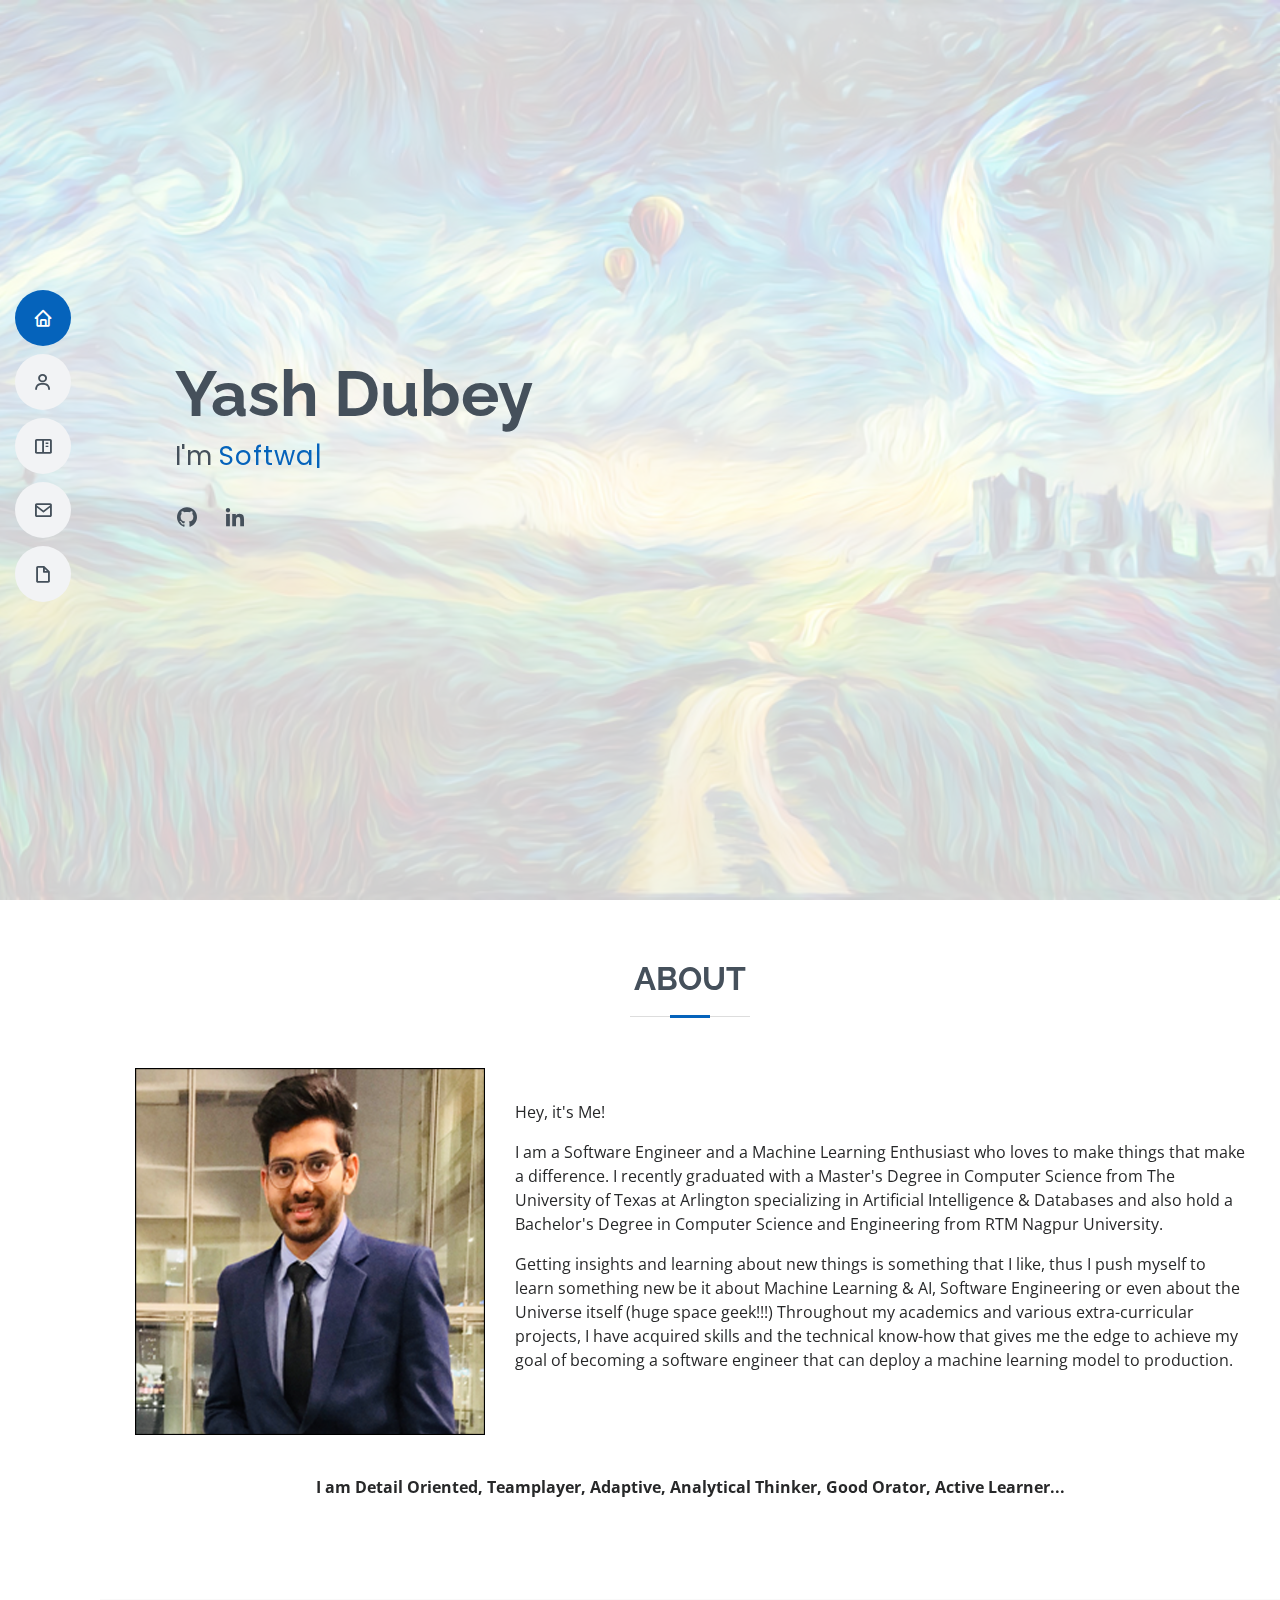
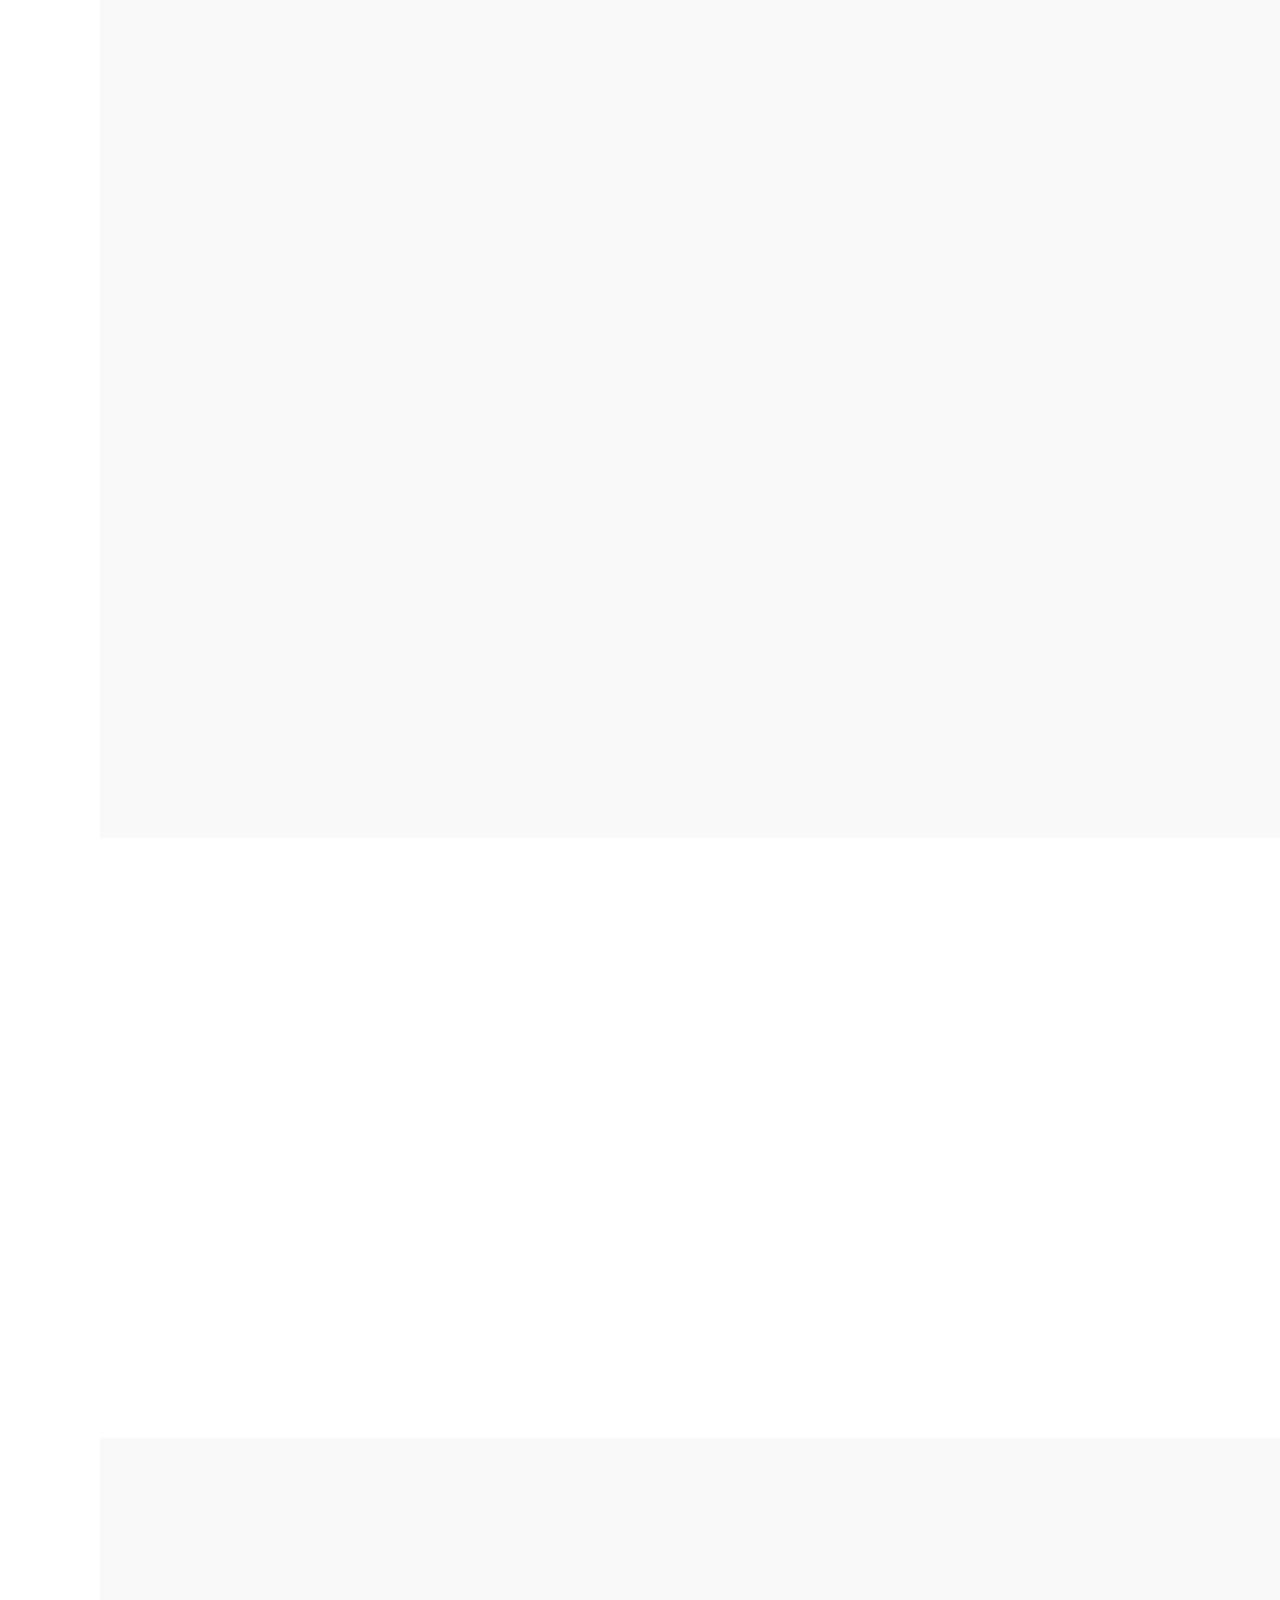
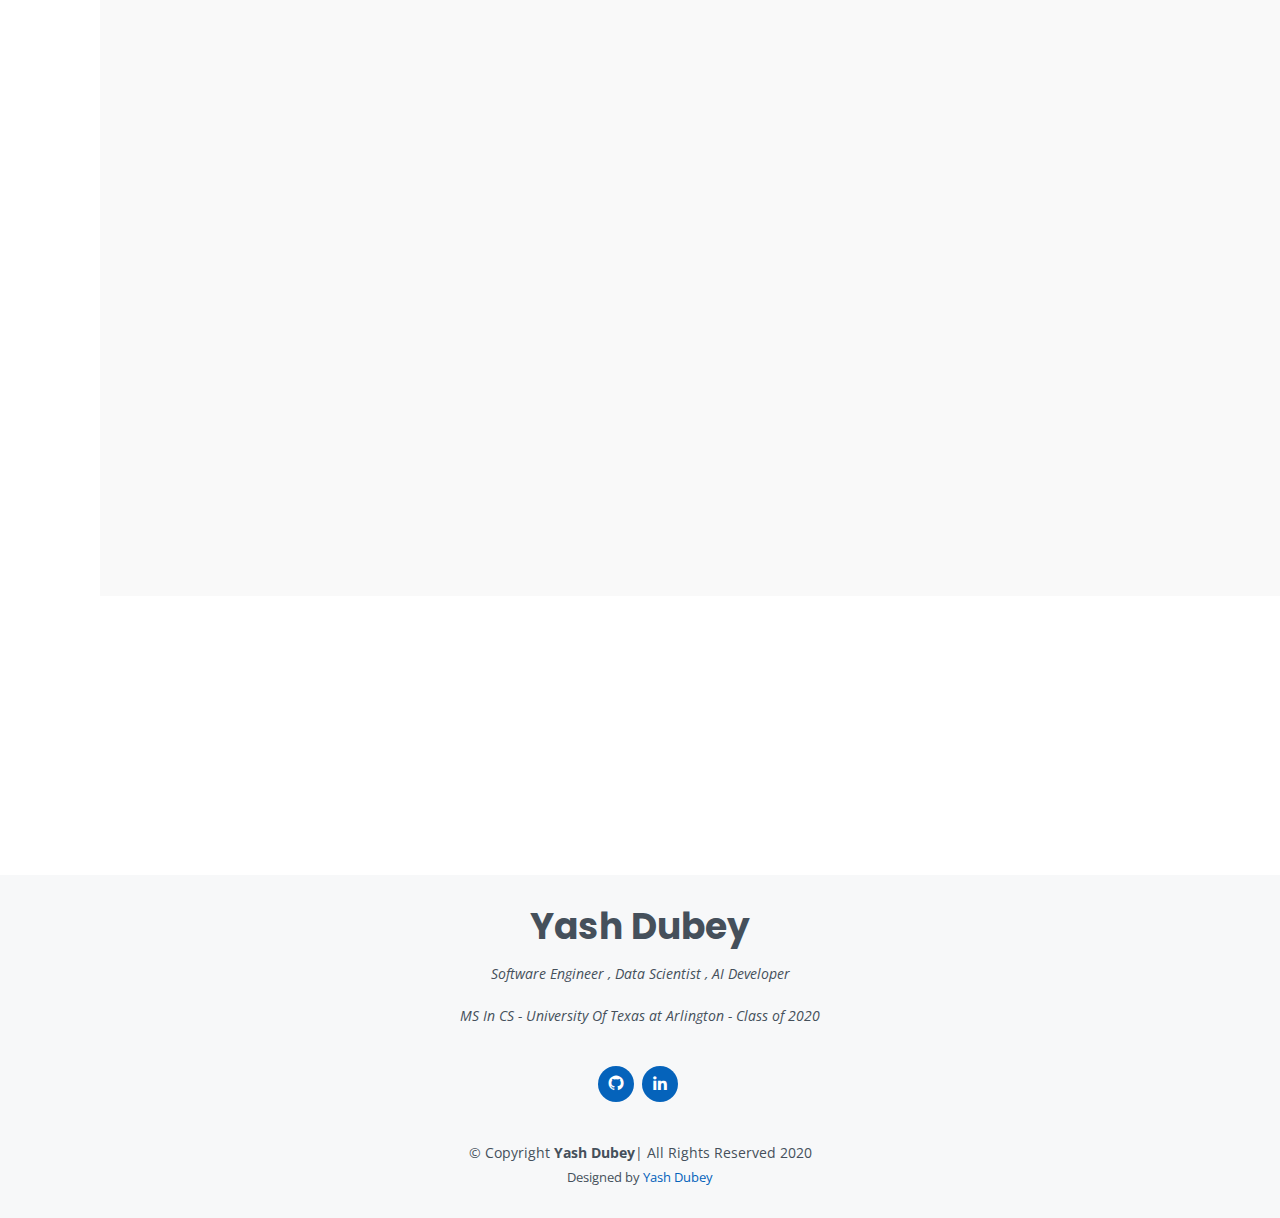
==== commit a834fa0f: "website updated" ====
--- a/index.html
+++ b/index.html
@@ -61,8 +61,8 @@
       <h1>Yash Dubey</h1>
       <p>I'm <span class="typed" data-typed-items="Software Engineer, Data Scientist, AI Developer"></span></p>
       <div class="social-links">
-        <a href="https://github.com/yashdubey95" class="google-plus"><i class="bx bxl-github"></i></a>
-        <a href="https://www.linkedin.com/in/yash-dubeycs/" class="linkedin"><i class="bx bxl-linkedin"></i></a>
+        <a href="https://github.com/yashdubey95" class="google-plus" target="_blank"><i class="bx bxl-github"></i></a>
+        <a href="https://www.linkedin.com/in/yash-dubeycs/" class="linkedin" target="_blank"><i class="bx bxl-linkedin"></i></a>
           
       </div>
     </div>
@@ -122,7 +122,7 @@
           <p><img src="assets/img/trophy.png"> Team head and Part of Organizing Committee for various Technical and Non-technical events conducted in College</p>
         </div>  
           
-        <div class="row" style="padding-left:220px">
+        <div class="row" style="padding-left:20%; padding-right: 12%">
           <div class="col-lg-3 col-md-6">
             <div class="count-box">
               <i class="icofont-certificate"></i>
@@ -384,11 +384,13 @@
           <h2>Contact</h2>
         </div>
 
-        <div class="row mt-3">
-            <div style="padding-left: 195px"><img src="assets/img/email.png"><b>yashd995@gmail.com</b></div>
-            <div style="padding-left: 25px"><img src="assets/img/phone.png"><b>+1(682) 407-6794</b></div>
-            <div style="padding-top: 6px; padding-left: 25px"><a href="https://www.linkedin.com/in/yash-dubeycs/" class="linkedin"><i class="bx bxl-linkedin"><span style="padding-left: 12px; padding-bottom: 3px"></span></i></a></div>    
-        </div>
+        <div class="row mt-4">
+            <div class="email" style="padding-left: 25%"><img src="assets/img/email.png">&nbsp;yashd995@gmail.com</div>
+            <div class="phone" style="padding-left: 5%"><img src="assets/img/phone.png">&nbsp;+1(682) 407-6794</div>
+            <div class="social-links" style="padding-left: 5%; padding-bottom: 3px"><a href="https://www.linkedin.com/in/yash-dubeycs/" target="_blank"><i class="bx bxl-linkedin"></i></a>&nbsp;Yash Dubey</div>  
+        </div>
+        
+        
           
       </div>
     </section><!-- End Contact Section -->
@@ -402,8 +404,8 @@
       <p>Software Engineer , Data Scientist , AI Developer <br><br>
       MS In CS - University Of Texas at Arlington - Class of 2020</p>    
       <div class="social-links">
-        <a href="https://github.com/yashdubey95" class="google-plus"><i class="bx bxl-github"></i></a>
-        <a href="https://www.linkedin.com/in/yash-dubeycs/" class="linkedin"><i class="bx bxl-linkedin"></i></a>  
+        <a href="https://github.com/yashdubey95" class="google-plus" target="_blank"><i class="bx bxl-github"></i></a>
+        <a href="https://www.linkedin.com/in/yash-dubeycs/" class="linkedin" target="_blank"><i class="bx bxl-linkedin"></i></a>  
       </div>
       <div class="copyright">
         &copy; Copyright <strong><span>Yash Dubey</span></strong>| All Rights Reserved 2020
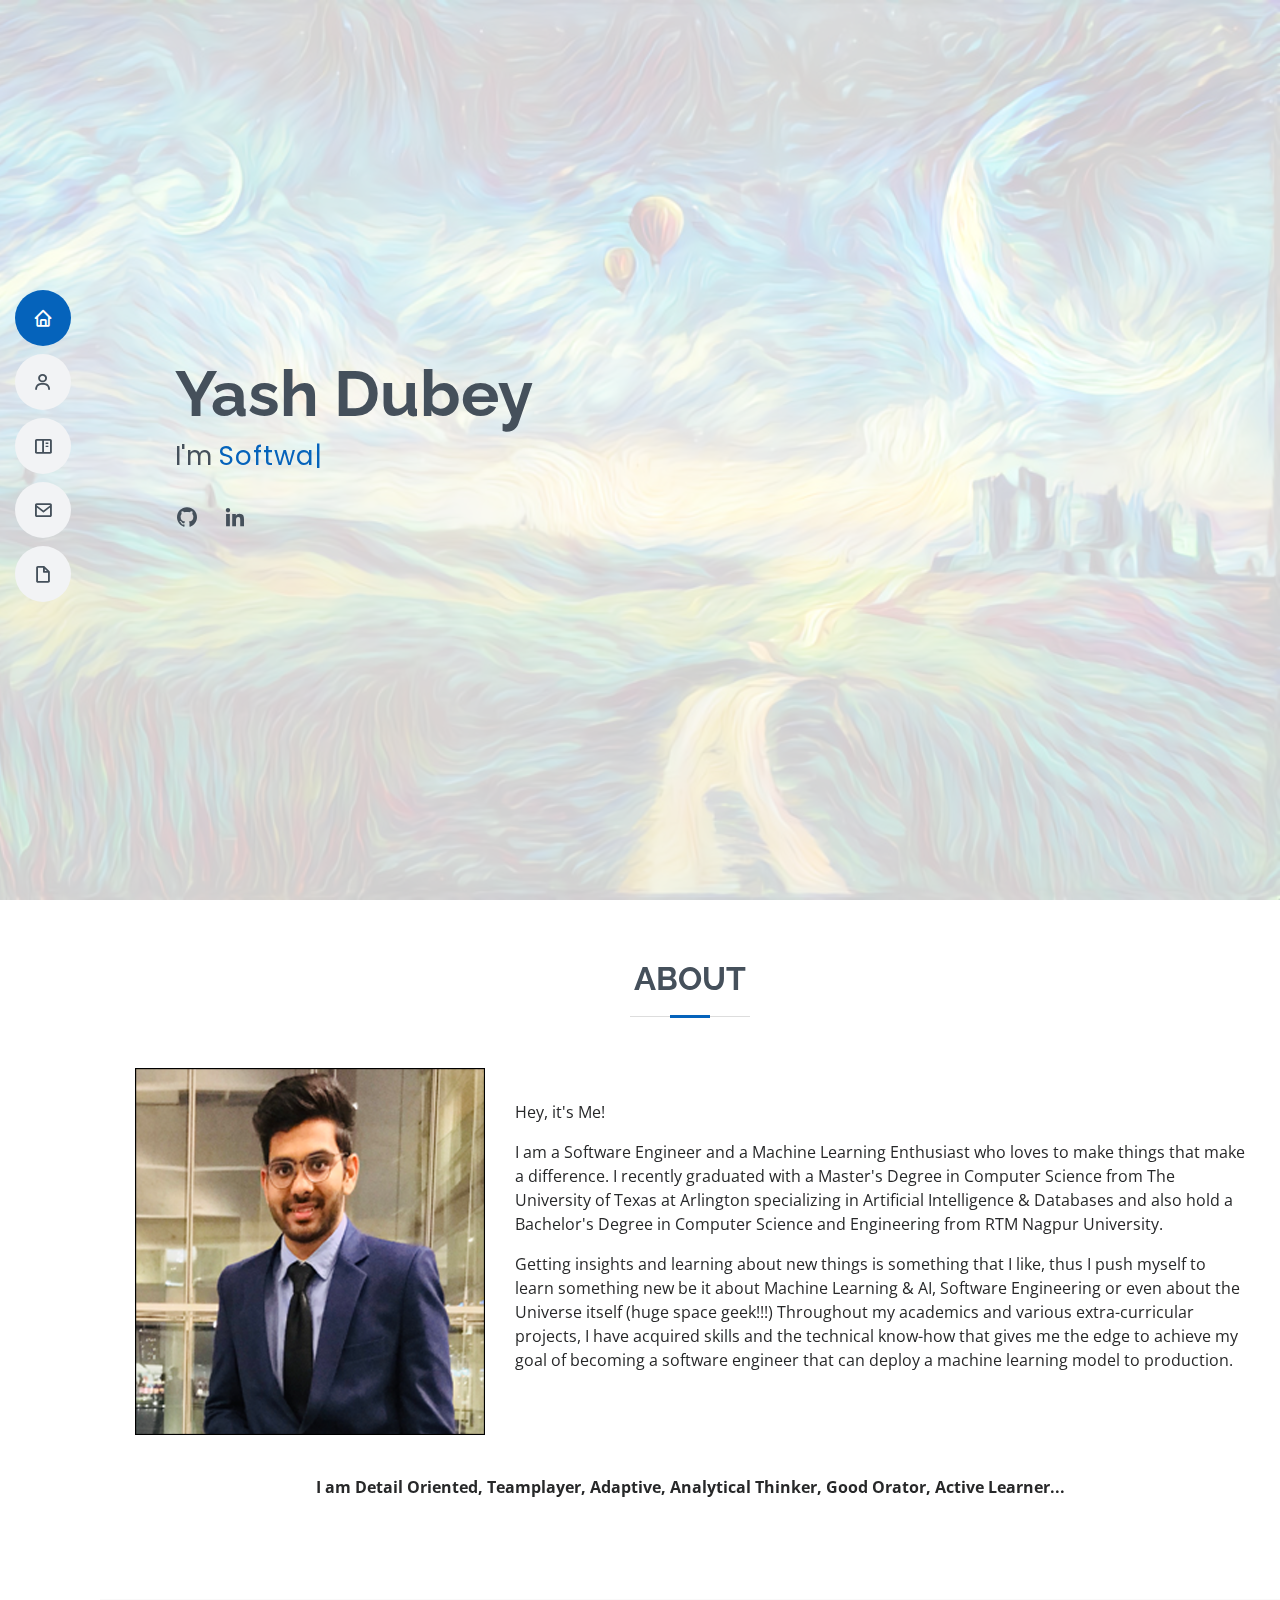
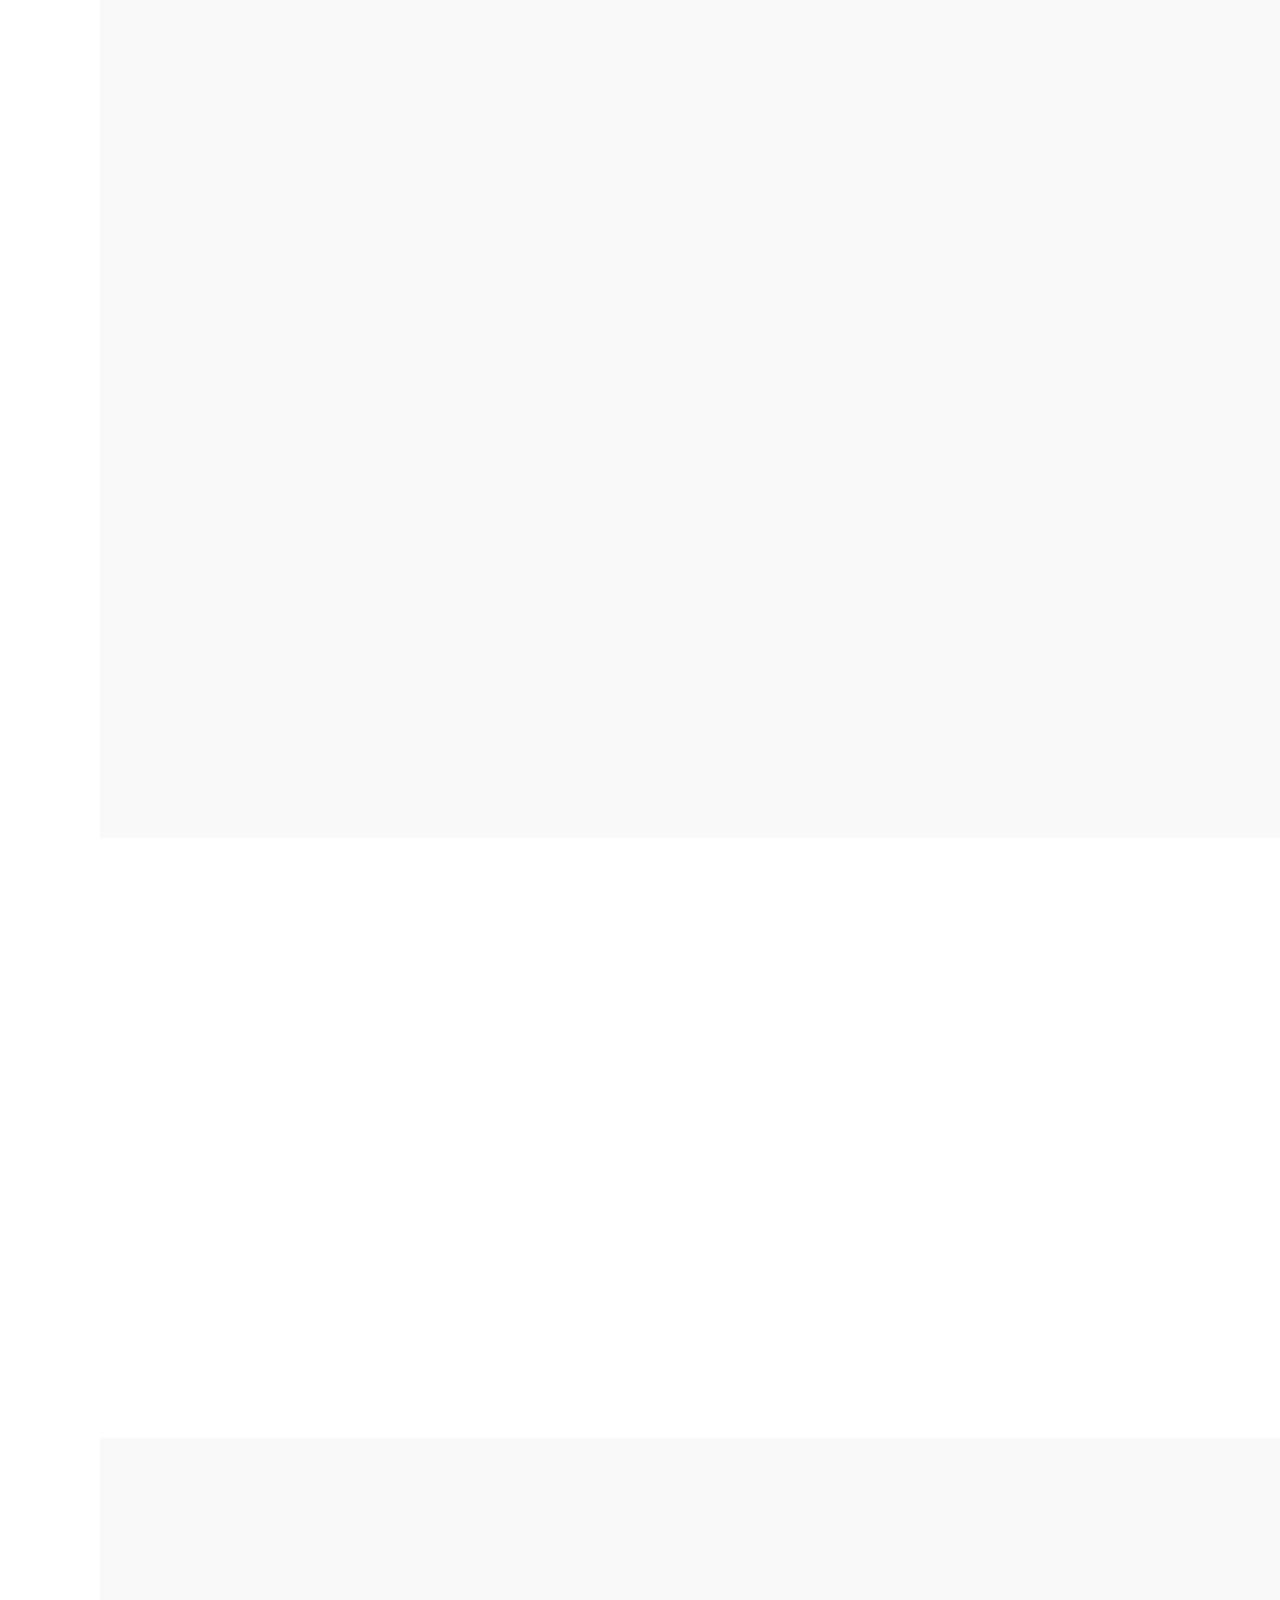
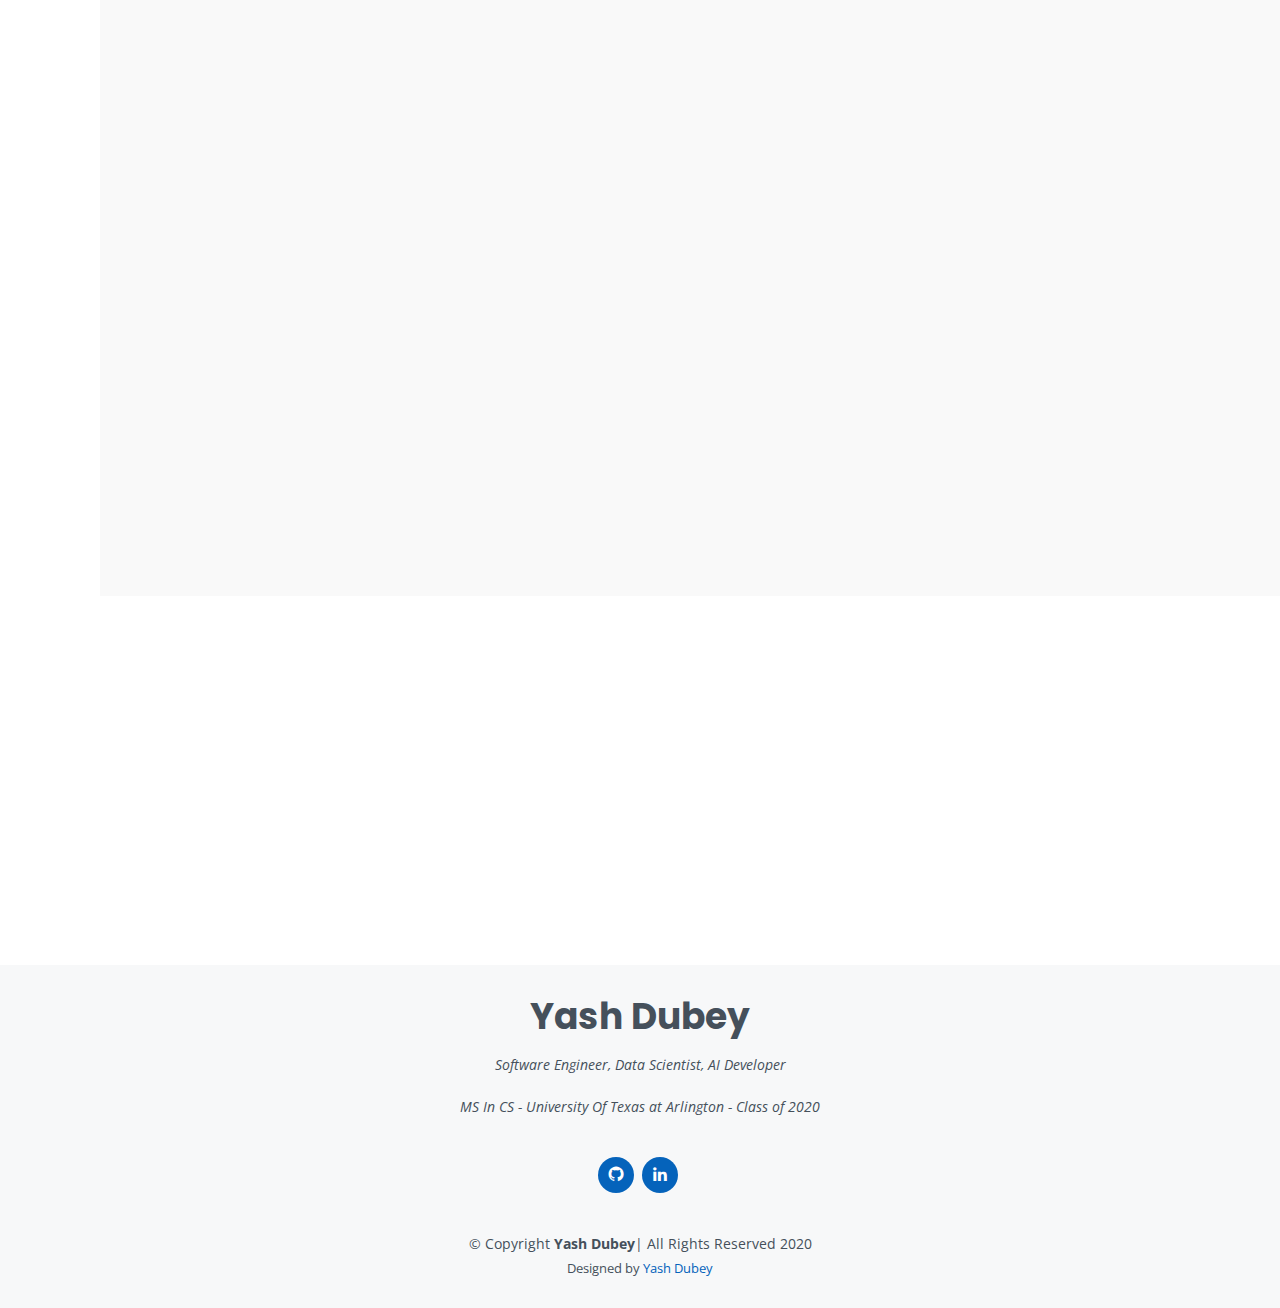
==== commit 51e14da6: "percentage changed" ====
--- a/index.html
+++ b/index.html
@@ -191,9 +191,9 @@
           <div class="col-lg-6">
 
             <div class="progress">
-              <span class="skill">R <i class="val">80%</i></span>
-              <div class="progress-bar-wrap">
-                <div class="progress-bar" role="progressbar" aria-valuenow="80" aria-valuemin="0" aria-valuemax="100"></div>
+              <span class="skill">R <i class="val">75%</i></span>
+              <div class="progress-bar-wrap">
+                <div class="progress-bar" role="progressbar" aria-valuenow="75" aria-valuemin="0" aria-valuemax="100"></div>
               </div>
             </div>
 
@@ -205,9 +205,9 @@
             </div>
 
             <div class="progress">
-              <span class="skill">JavaScript <i class="val">80%</i></span>
-              <div class="progress-bar-wrap">
-                <div class="progress-bar" role="progressbar" aria-valuenow="80" aria-valuemin="0" aria-valuemax="100"></div>
+              <span class="skill">JavaScript <i class="val">75%</i></span>
+              <div class="progress-bar-wrap">
+                <div class="progress-bar" role="progressbar" aria-valuenow="75" aria-valuemin="0" aria-valuemax="100"></div>
               </div>
             </div>
 
@@ -230,7 +230,7 @@
             </div>
 
             <div class="progress">
-              <span class="skill">Text<i class="val">80%</i></span>
+              <span class="skill">Tensorflow<i class="val">80%</i></span>
               <div class="progress-bar-wrap">
                 <div class="progress-bar" role="progressbar" aria-valuenow="80" aria-valuemin="0" aria-valuemax="100"></div>
               </div>
@@ -387,7 +387,7 @@
         <div class="row mt-4">
             <div class="email" style="padding-left: 25%"><img src="assets/img/email.png">&nbsp;yashd995@gmail.com</div>
             <div class="phone" style="padding-left: 5%"><img src="assets/img/phone.png">&nbsp;+1(682) 407-6794</div>
-            <div class="social-links" style="padding-left: 5%; padding-bottom: 3px"><a href="https://www.linkedin.com/in/yash-dubeycs/" target="_blank"><i class="bx bxl-linkedin"></i></a>&nbsp;Yash Dubey</div>  
+            <div class="social-links" style="padding-left: 5%; padding-bottom: 8%"><a href="https://www.linkedin.com/in/yash-dubeycs/" target="_blank"><img src="assets/img/linkedin.png"></i></a>&nbsp;Yash-dubeycs</div>  
         </div>
         
         
@@ -401,7 +401,7 @@
   <footer id="footer">
     <div class="container">
       <h3>Yash Dubey</h3>
-      <p>Software Engineer , Data Scientist , AI Developer <br><br>
+      <p>Software Engineer, Data Scientist, AI Developer <br><br>
       MS In CS - University Of Texas at Arlington - Class of 2020</p>    
       <div class="social-links">
         <a href="https://github.com/yashdubey95" class="google-plus" target="_blank"><i class="bx bxl-github"></i></a>
--- a/assets/css/style.css
+++ b/assets/css/style.css
@@ -1052,7 +1052,7 @@
 }
 
 .portfolio-details .portfolio-title {
-  font-size: 20px;
+  font-size: 20  px;
   font-weight: 700;
   margin-bottom: 20px;
 }
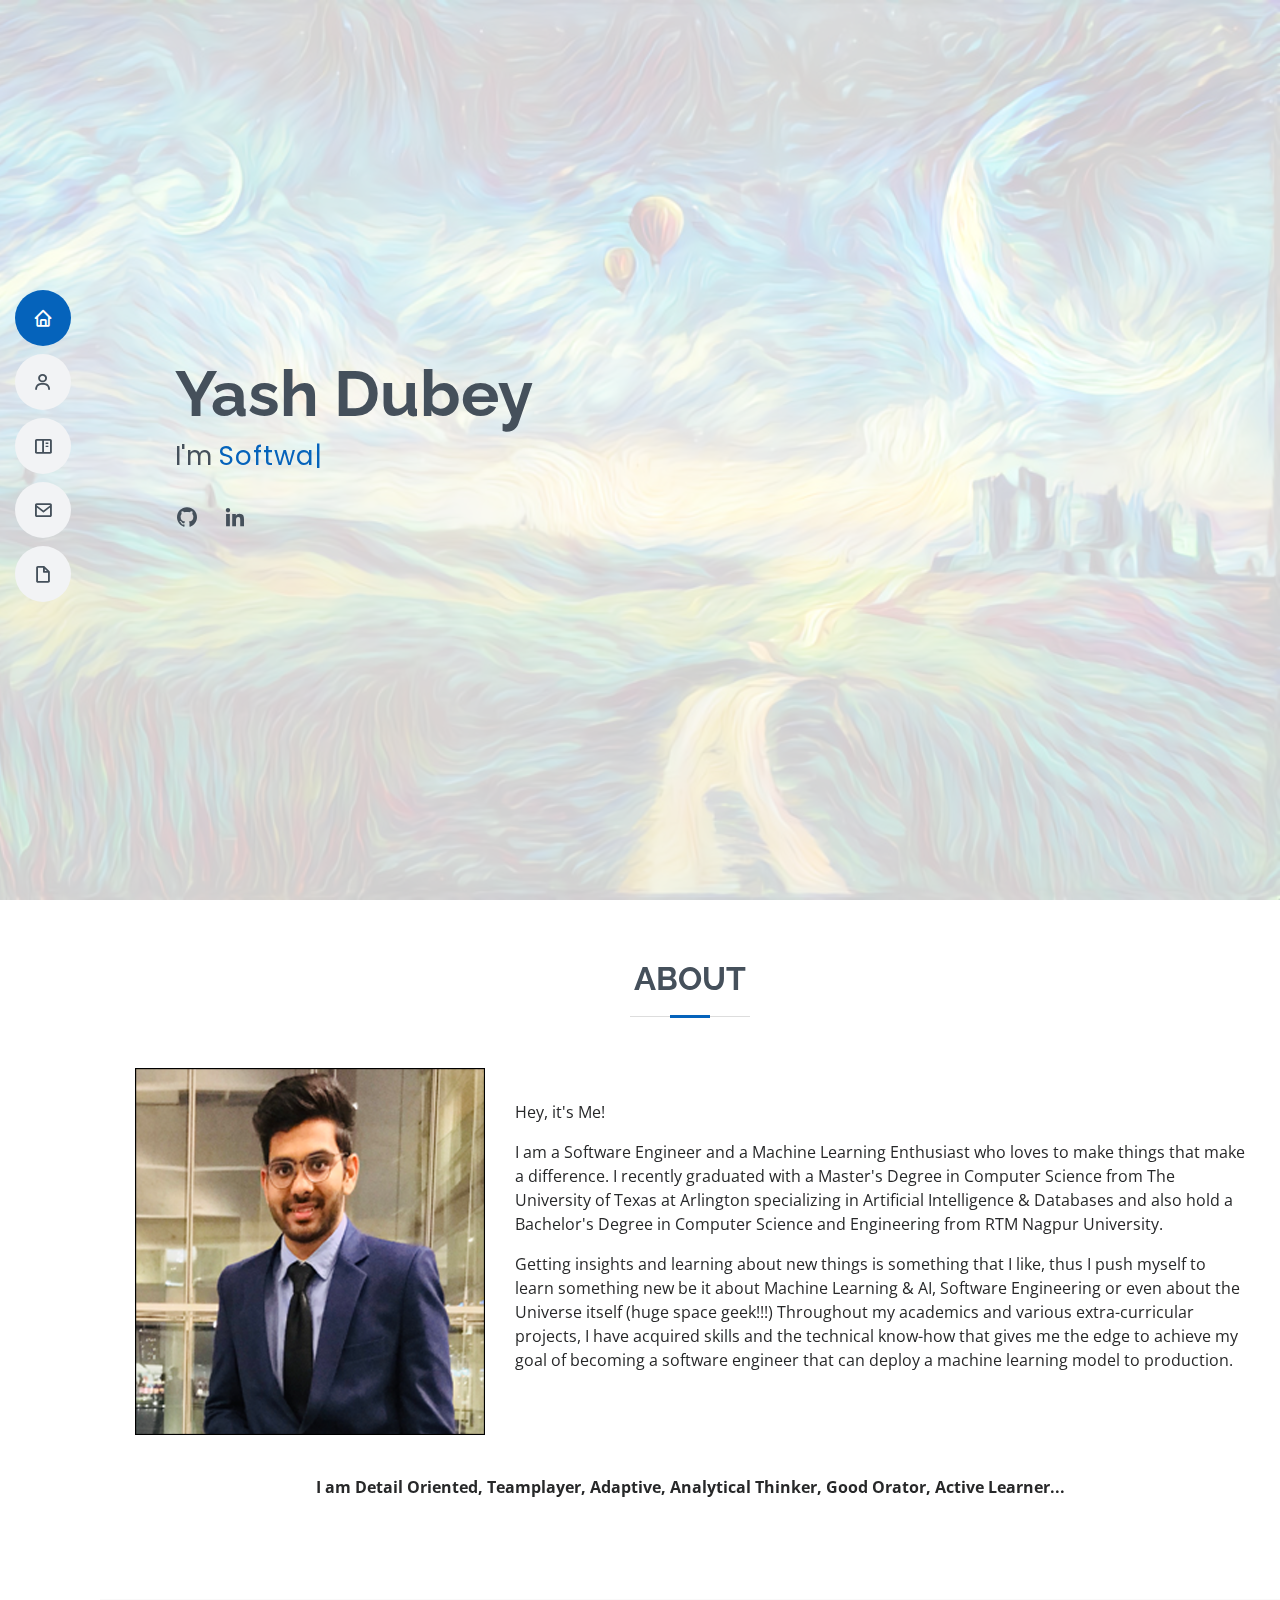
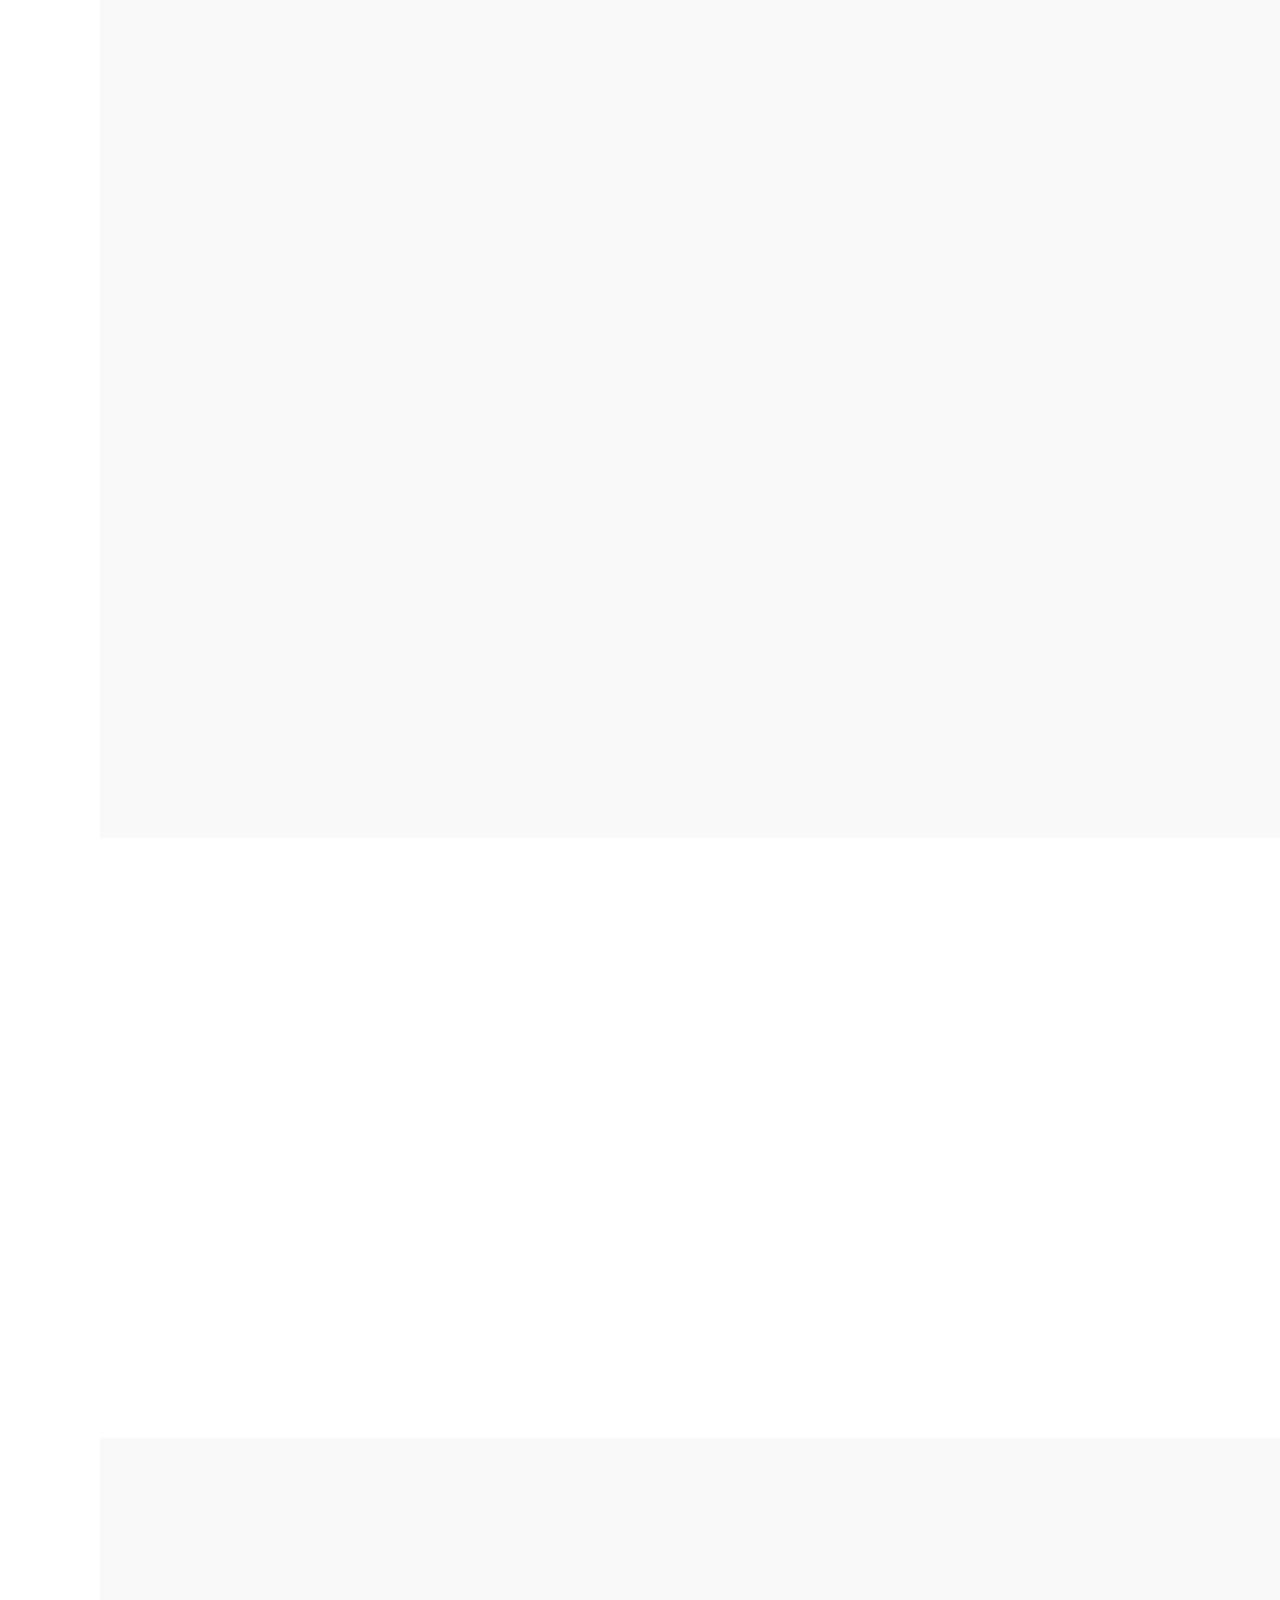
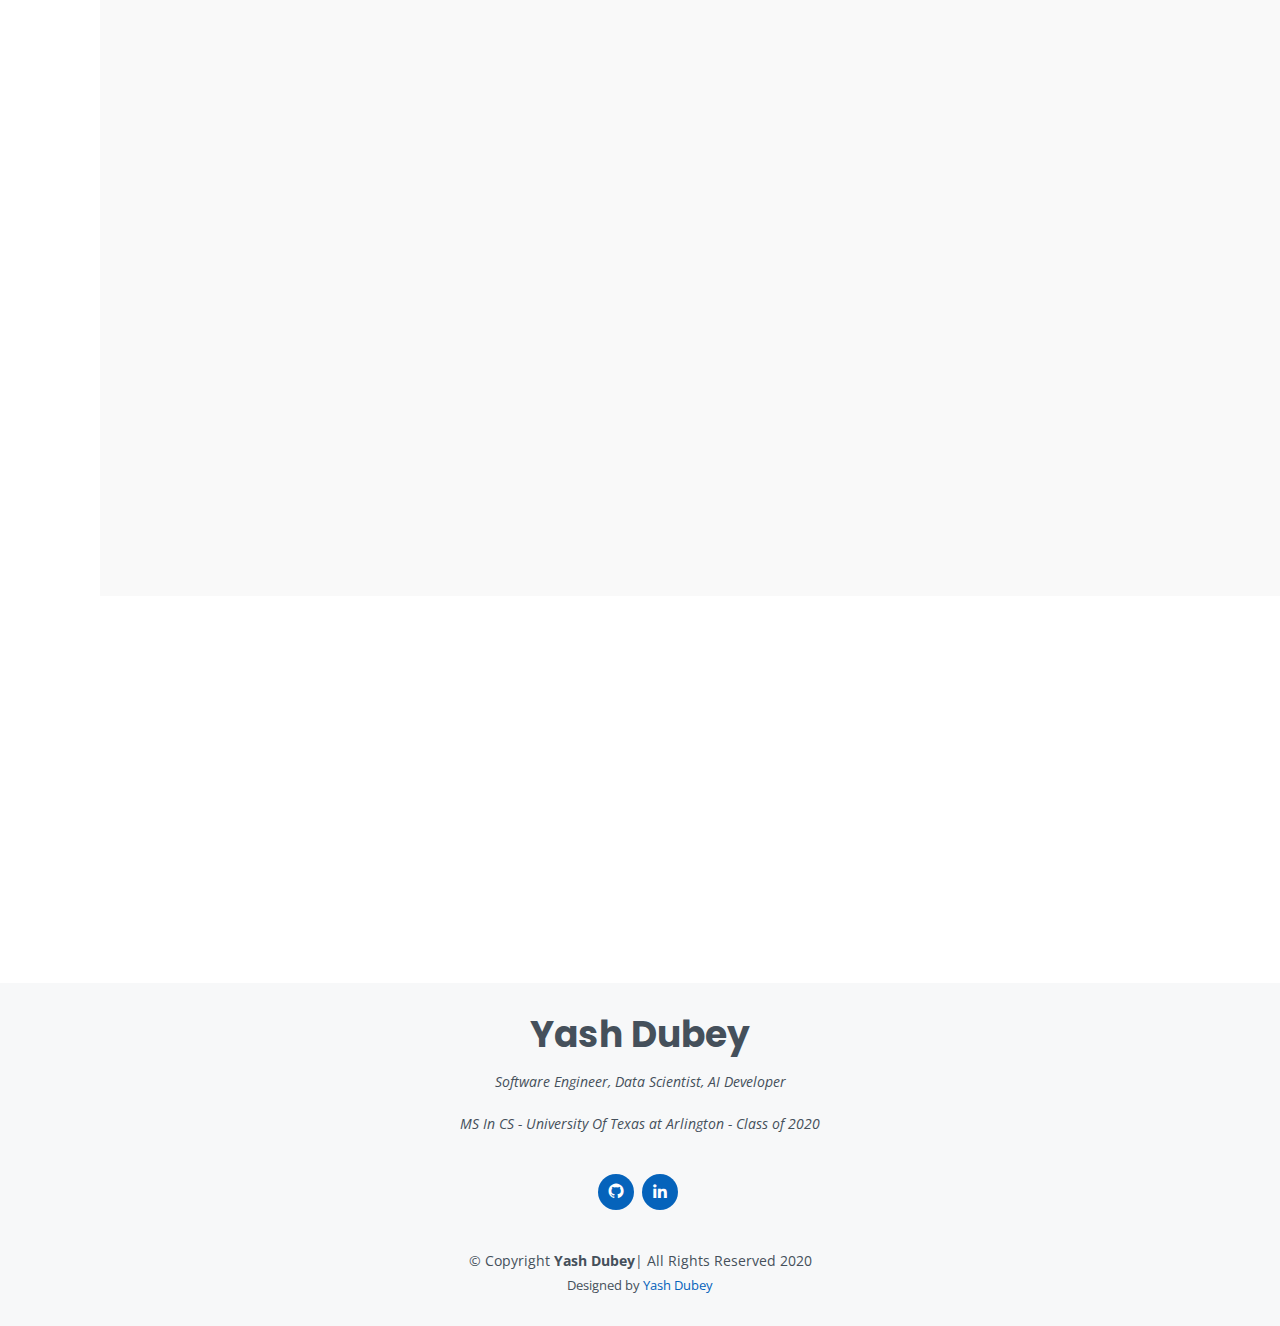
==== commit 616196db: "images updated" ====
--- a/index.html
+++ b/index.html
@@ -241,16 +241,16 @@
          <div class="col-lg-6">
 
             <div class="progress">
-              <span class="skill">Node.js<i class="val">80%</i></span>
-              <div class="progress-bar-wrap">
-                <div class="progress-bar" role="progressbar" aria-valuenow="80" aria-valuemin="0" aria-valuemax="100"></div>
-              </div>
-            </div>
-
-            <div class="progress">
-              <span class="skill">Open CV<i class="val">75%</i></span>
+              <span class="skill">Node.js<i class="val">75%</i></span>
               <div class="progress-bar-wrap">
                 <div class="progress-bar" role="progressbar" aria-valuenow="75" aria-valuemin="0" aria-valuemax="100"></div>
+              </div>
+            </div>
+
+            <div class="progress">
+              <span class="skill">Open CV<i class="val">80%</i></span>
+              <div class="progress-bar-wrap">
+                <div class="progress-bar" role="progressbar" aria-valuenow="80" aria-valuemin="0" aria-valuemax="100"></div>
               </div>
             </div>
 
@@ -385,9 +385,9 @@
         </div>
 
         <div class="row mt-4">
-            <div class="email" style="padding-left: 25%"><img src="assets/img/email.png">&nbsp;yashd995@gmail.com</div>
+            <div class="email" style="padding-left: 20%"><img src="assets/img/email.png">&nbsp;yashd995@gmail.com</div>
             <div class="phone" style="padding-left: 5%"><img src="assets/img/phone.png">&nbsp;+1(682) 407-6794</div>
-            <div class="social-links" style="padding-left: 5%; padding-bottom: 8%"><a href="https://www.linkedin.com/in/yash-dubeycs/" target="_blank"><img src="assets/img/linkedin.png"></i></a>&nbsp;Yash-dubeycs</div>  
+            <div class="social-links" style="padding-left: 5%; padding-bottom: 8%"><a href="https://www.linkedin.com/in/yash-dubeycs/" target="_blank"><img src="assets/img/linkedin.png"></i></a>&nbsp;yash-dubeycs</div>  
         </div>
         
         
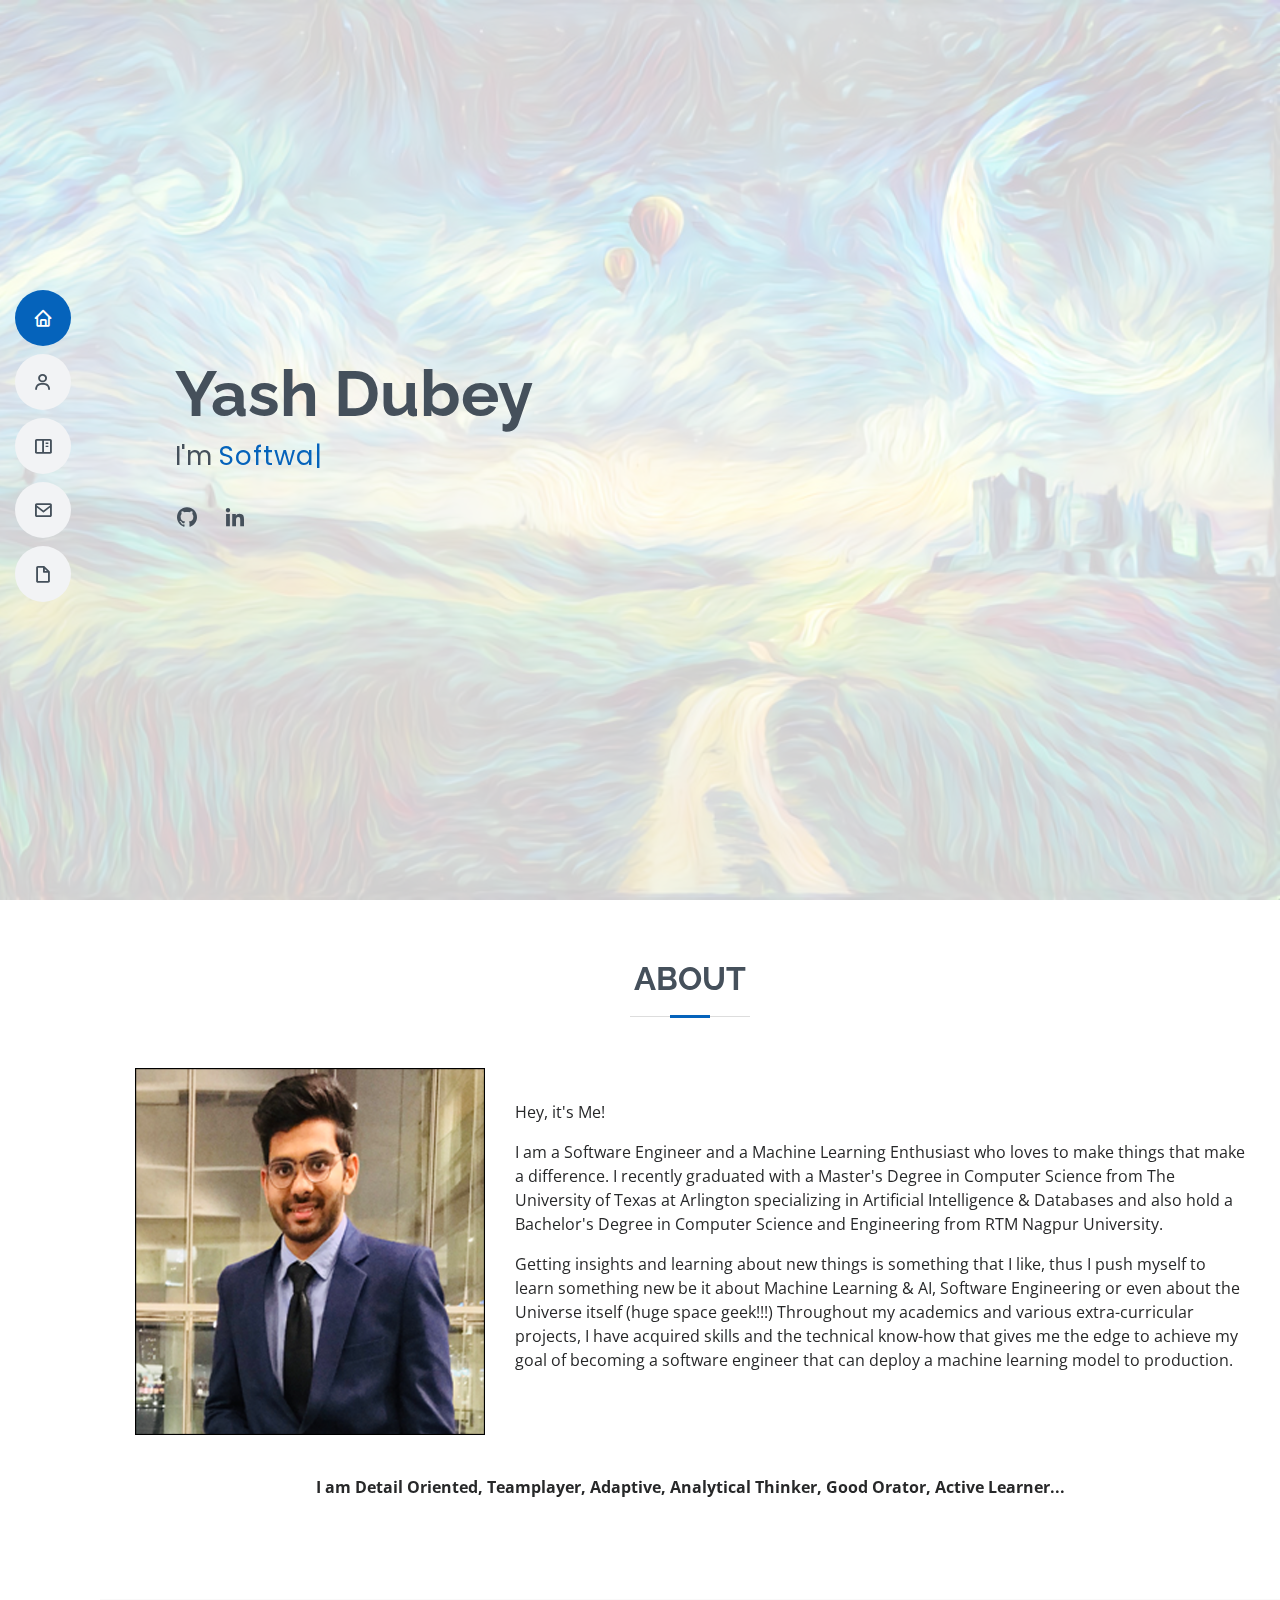
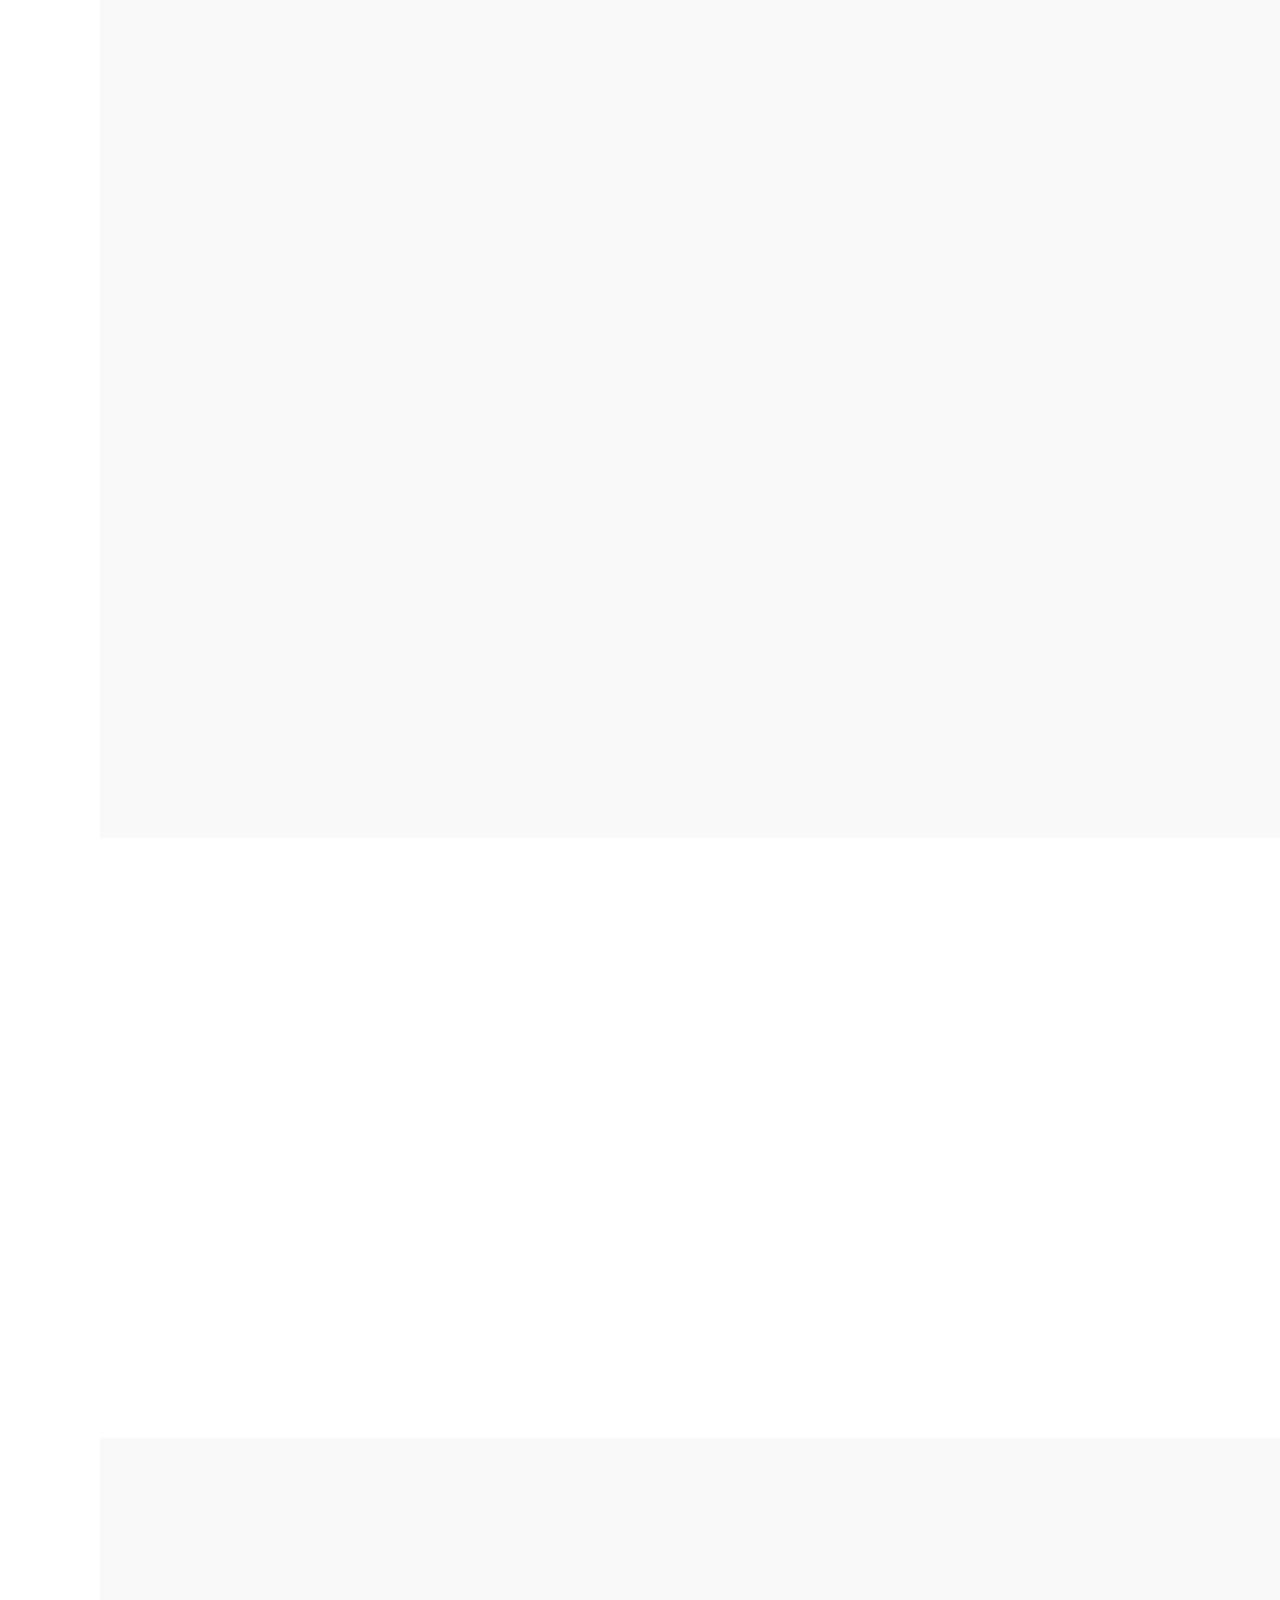
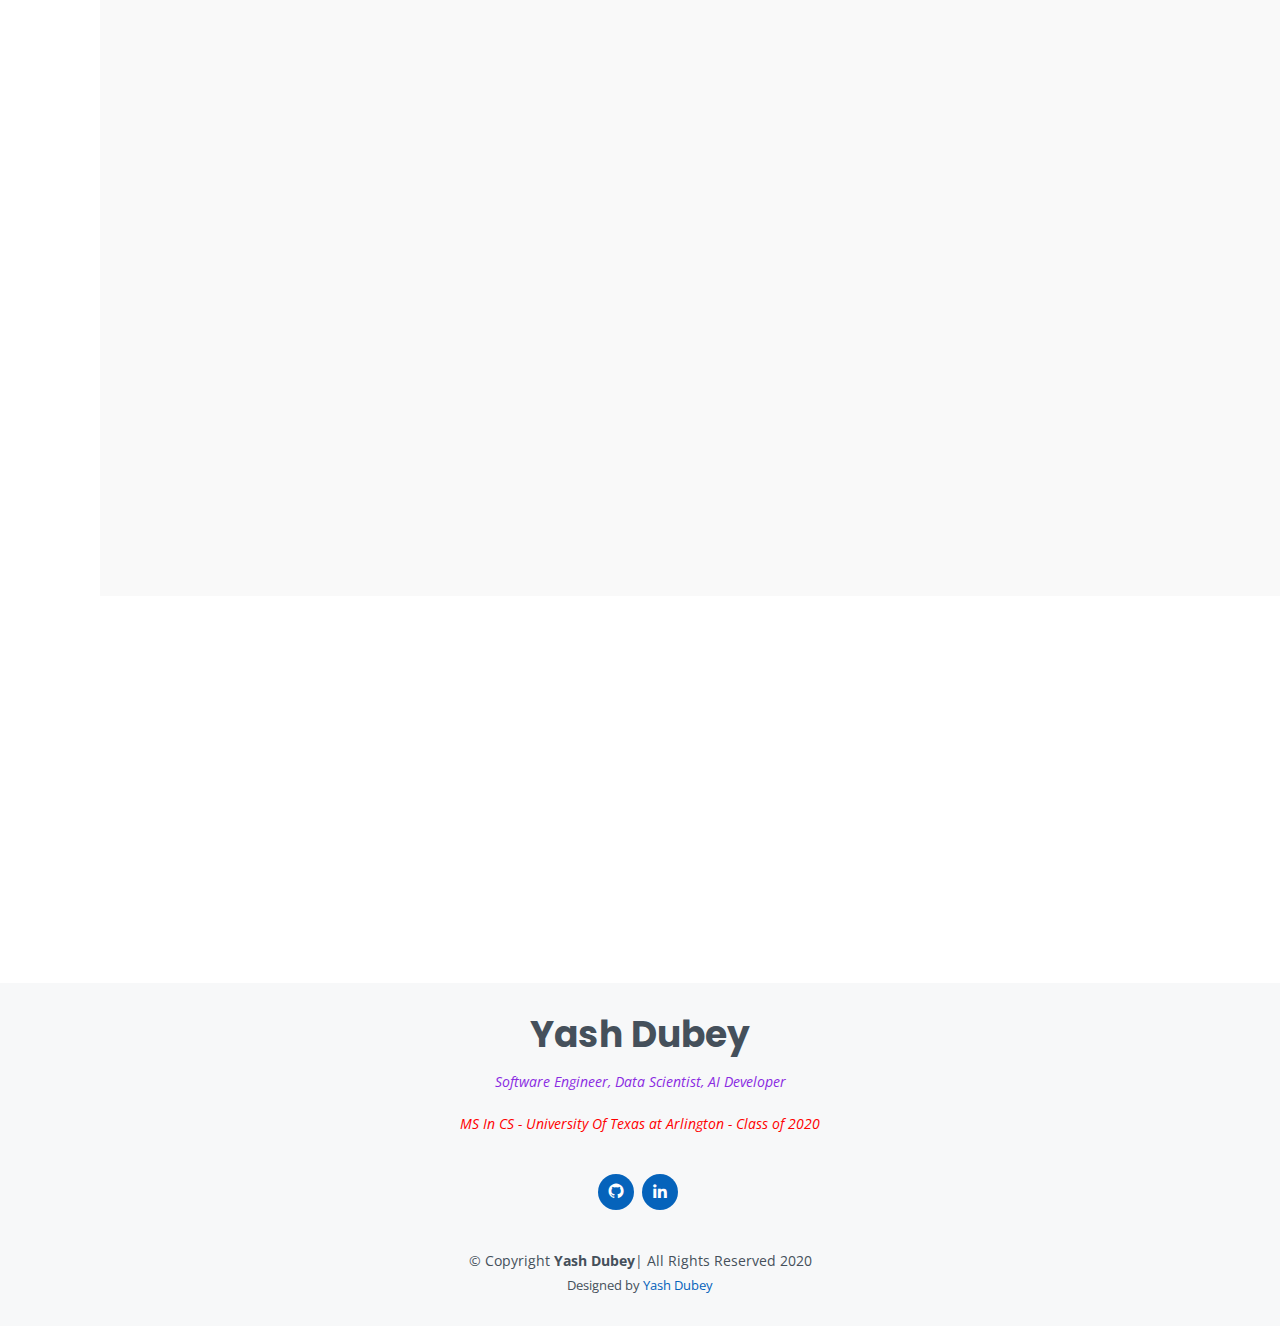
==== commit 7c053c36: "item changed" ====
--- a/index.html
+++ b/index.html
@@ -387,7 +387,7 @@
         <div class="row mt-4">
             <div class="email" style="padding-left: 20%"><img src="assets/img/email.png">&nbsp;yashd995@gmail.com</div>
             <div class="phone" style="padding-left: 5%"><img src="assets/img/phone.png">&nbsp;+1(682) 407-6794</div>
-            <div class="social-links" style="padding-left: 5%; padding-bottom: 8%"><a href="https://www.linkedin.com/in/yash-dubeycs/" target="_blank"><img src="assets/img/linkedin.png"></i></a>&nbsp;yash-dubeycs</div>  
+            <div class="social-links" style="padding-left: 5%; padding-bottom: 8%"><a href="https://www.linkedin.com/in/yash-dubeycs/" target="_blank"><img src="assets/img/icons8-linkedin-circled-44.png"></i></a>&nbsp;yash-dubeycs</div>  
         </div>
         
         
@@ -401,8 +401,8 @@
   <footer id="footer">
     <div class="container">
       <h3>Yash Dubey</h3>
-      <p>Software Engineer, Data Scientist, AI Developer <br><br>
-      MS In CS - University Of Texas at Arlington - Class of 2020</p>    
+      <p><font style="color: blueviolet">Software Engineer, Data Scientist, AI Developer</font> <br><br>
+      <font style="color: red">MS In CS - University Of Texas at Arlington - Class of 2020</font></p>    
       <div class="social-links">
         <a href="https://github.com/yashdubey95" class="google-plus" target="_blank"><i class="bx bxl-github"></i></a>
         <a href="https://www.linkedin.com/in/yash-dubeycs/" class="linkedin" target="_blank"><i class="bx bxl-linkedin"></i></a>  
